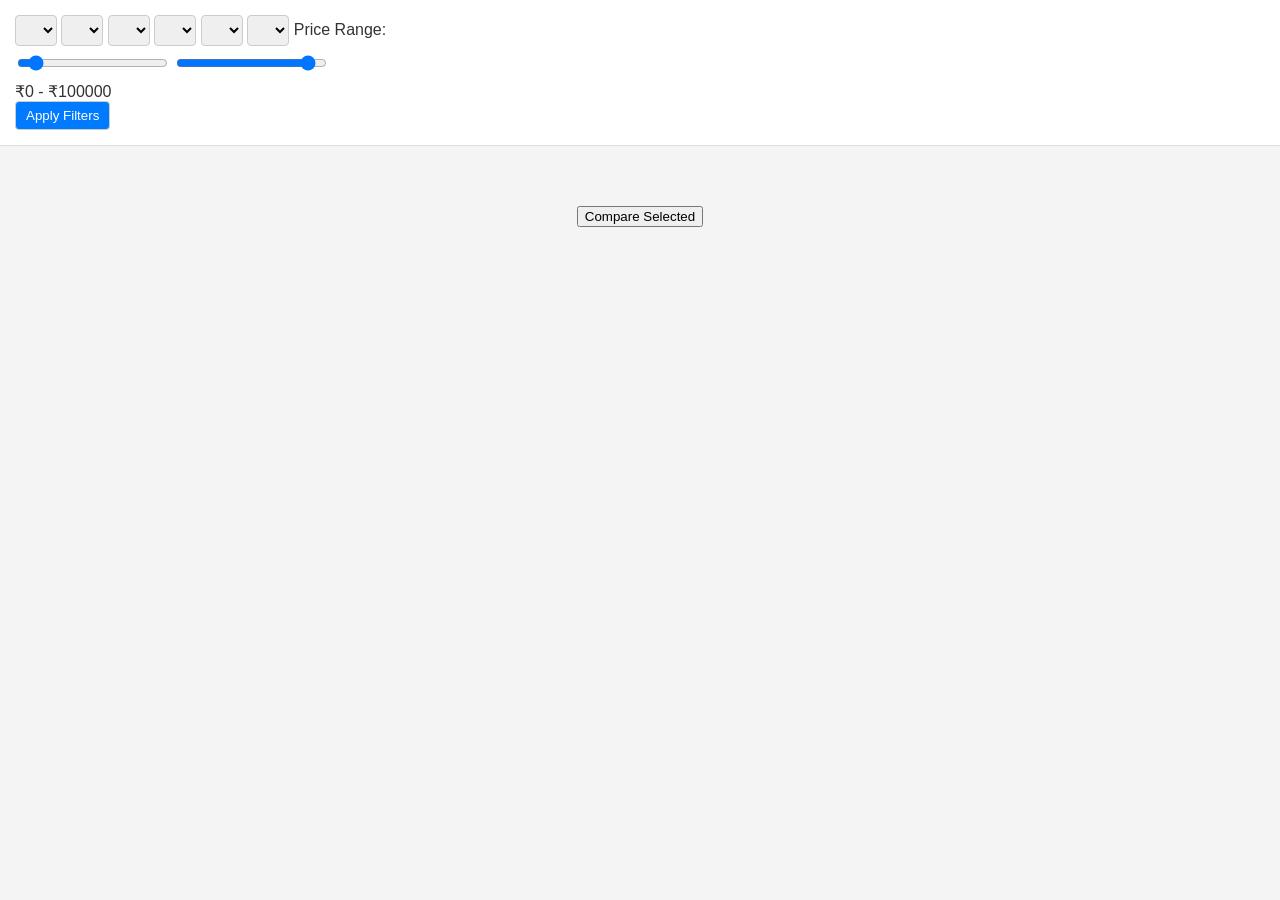
==== templates/index.html @ e2a0ebd4 "login removed and cart removed" ====
<!DOCTYPE html>
<html>
<head>
    <title>E-Commerce App</title>
    <link rel="stylesheet" href="/static/style.css">
</head>
<body>
    <!-- Filters Section -->
    <div class="filters">
        <form id="filter-form">
            <select name="gender" id="gender"></select>
            <select name="masterCategory" id="masterCategory"></select>
            <select name="subCategory" id="subCategory"></select>
            <select name="ArticleType" id="ArticleType"></select>
            <select name="baseCOlour" id="baseCOlour"></select>
            <select name="season" id="season"></select>
            <label>Price Range:</label>
            <div class="price-range-container">
                <input type="range" id="min_price" name="min_price" min="0" max="100000" value="0">
                <input type="range" id="max_price" name="max_price" min="0" max="100000" value="100000">
            </div>
            <div id="price-value">₹0 - ₹100000</div>
            <button type="submit">Apply Filters</button>
        </form>
    </div>

    <!-- Product Grid -->
    <div id="product-grid" class="grid"></div>

    <!-- Pagination -->
    <div id="pagination"></div>

    <!-- Comparison Screen -->
    <div id="comparison-box" style="display:none;">
        <h3>🔍 Product Comparison</h3>
        <div id="comparison-results"></div>
        <button onclick="closeComparison()">Close</button>
    </div>

    <!-- Compare Button -->
    <div style="text-align:center; margin:20px;">
        <button onclick="compareProducts()">Compare Selected</button>
    </div>

    <script>
        let selectedProducts = [];
        let currentPage = 1;
        const perPage = 16; // ✅ Match backend

        // Load filters from backend
        async function loadFilters() {
            let response = await fetch("/filters");
            let data = await response.json();

            ["gender","masterCategory","subCategory","ArticleType","baseCOlour","season"].forEach(field => {
                let select = document.getElementById(field);
                select.innerHTML = `<option value="">All ${field}</option>`;
                data[field].forEach(val => {
                    select.innerHTML += `<option value="${val}">${val}</option>`;
                });
            });

            const minPriceInput = document.getElementById("min_price");
            const maxPriceInput = document.getElementById("max_price");
            const minPrice = Number(data.price_range.min);
            const maxPrice = Number(data.price_range.max);

            minPriceInput.min = minPrice;
            minPriceInput.max = maxPrice;
            minPriceInput.value = minPrice;
            maxPriceInput.min = minPrice;
            maxPriceInput.max = maxPrice;
            maxPriceInput.value = maxPrice;
            updatePriceValue();
        }

        function updatePriceValue() {
            const minPriceInput = document.getElementById("min_price");
            const maxPriceInput = document.getElementById("max_price");
            const priceValue = document.getElementById("price-value");
            const minPrice = Number(minPriceInput.value);
            const maxPrice = Number(maxPriceInput.value);
            priceValue.textContent = `₹${minPrice.toLocaleString()} - ₹${maxPrice.toLocaleString()}`;
        }

        // Load products with filters + pagination
        async function loadProducts(page=1) {
            currentPage = page;
            const form = document.getElementById("filter-form");
            const formData = new FormData(form);
            const params = new URLSearchParams();

            for (const [key, value] of formData.entries()) {
                if (value) {
                    params.append(key, value);
                }
            }

            const minPriceInput = document.getElementById("min_price");
            const maxPriceInput = document.getElementById("max_price");
            const minPrice = Number(minPriceInput.value);
            const maxPrice = Number(maxPriceInput.value);
            const defaultMinPrice = Number(minPriceInput.min);
            const defaultMaxPrice = Number(maxPriceInput.max);

            if (Number.isFinite(minPrice) && minPrice !== defaultMinPrice) {
                params.set("min_price", minPrice);
            }
            if (Number.isFinite(maxPrice) && maxPrice !== defaultMaxPrice) {
                params.set("max_price", maxPrice);
            }

            params.append("page", page);

            let response = await fetch("/products?" + params.toString());
            let data = await response.json();

            let grid = document.getElementById("product-grid");
            grid.innerHTML = "";
            data.products.forEach(p => {
                grid.innerHTML += `
                    <div class="product-card">
                        <input type="checkbox" value="${p.id}" onchange="toggleProduct(this)">
                        <img src="${p.image_url}" alt="${p.productDisplayname}">
                        <h4>${p.productDisplayname}</h4>
                        <p>₹${p.price}</p>
                        <p>${p.gender}, ${p.masterCategory}, ${p.subCategory}</p>
                    </div>
                `;
            });

            // Pagination controls
            let pagination = document.getElementById("pagination");
            pagination.innerHTML = `
                <button onclick="loadProducts(${page-1})" ${page<=1?'disabled':''}>Prev</button>
                <span>Page ${page}</span>
                <button onclick="loadProducts(${page+1})" ${data.products.length < perPage ? 'disabled' : ''}>Next</button>
            `;
        }

        // Handle product selection
        function toggleProduct(checkbox) {
            let productId = parseInt(checkbox.value);
            if (checkbox.checked) {
                if (selectedProducts.length < 4) {
                    selectedProducts.push(productId);
                } else {
                    alert("You can select up to 4 products only.");
                    checkbox.checked = false;
                }
            } else {
                selectedProducts = selectedProducts.filter(id => id !== productId);
            }
        }

        // Compare selected products
        async function compareProducts() {
            if (selectedProducts.length < 2) {
                alert("Please select at least 2 products.");
                return;
            }

            let response = await fetch("/compare", {
                method: "POST",
                headers: {"Content-Type": "application/json"},
                body: JSON.stringify({products: selectedProducts})
            });
            let data = await response.json();

            document.getElementById("comparison-box").style.display = "block";
            let resultsDiv = document.getElementById("comparison-results");
            resultsDiv.innerHTML = "";

            data.comparison.forEach(product => {
                resultsDiv.innerHTML += `
                    <div class="comparison-card">
                        <img src="${product.image_url}" alt="${product.productDisplayname}">
                        <p><b>${product.productDisplayname}</b></p>
                        <p>Price: ₹${product.price}</p>
                        <p>Category: ${product.masterCategory}</p>
                        <p>Subcategory: ${product.subCategory}</p>
                        <p>Gender: ${product.gender}</p>
                        <p>Colour: ${product.baseCOlour}</p>
                        <p>Season: ${product.season}</p>
                    </div>
                `;
            });
        }

        function closeComparison() {
            document.getElementById("comparison-box").style.display = "none";
        }

        document.getElementById("min_price").addEventListener("input", updatePriceValue);
        document.getElementById("max_price").addEventListener("input", updatePriceValue);

        // Initialize page
        window.onload = async () => {
            await loadFilters();
            await loadProducts(1);
        };

        // Apply filters
        document.getElementById("filter-form").addEventListener("submit", e => {
            e.preventDefault();
            loadProducts(1);
        });
    </script>
</body>
</html>
---- static/style.css ----
/* Global Styles */
body {
    font-family: Arial, sans-serif;
    background: #f4f4f4;
    margin: 0;
    padding: 0;
    color: #333;
}

/* Filters Section */
.filters {
    background: #fff;
    padding: 15px;
    border-bottom: 1px solid #ddd;
    display: flex;
    flex-wrap: wrap;
    gap: 10px;
}

.filters select,
.filters input,
.filters button {
    padding: 6px 10px;
    border: 1px solid #ccc;
    border-radius: 4px;
}

.filters button {
    background: #007bff;
    color: #fff;
    cursor: pointer;
    transition: background 0.3s ease;
}

.filters button:hover {
    background: #0056b3;
}

/* Product Grid */
.grid {
    display: grid;
    grid-template-columns: repeat(2, 1fr);
    gap: 20px;
}

/* Product Card */
.product-card {
    background: #fff;
    border: 1px solid #ddd;
    border-radius: 6px;
    padding: 15px;
    text-align: center;
    transition: transform 0.2s ease, box-shadow 0.2s ease;
}

.product-card:hover {
    transform: translateY(-5px);
    box-shadow: 0 4px 12px rgba(0,0,0,0.1);
}

.product-card img {
    max-width: 100%;
    height: 160px;
    object-fit: contain;
    margin-bottom: 10px;
}

.product-card h4 {
    font-size: 16px;
    margin: 8px 0;
    color: #222;
}

.product-card p {
    margin: 4px 0;
    font-size: 14px;
    color: #555;
}

/* Pagination */
#pagination {
    text-align: center;
    padding: 20px;
}

#pagination button {
    margin: 0 5px;
    padding: 8px 14px;
    border: none;
    border-radius: 4px;
    background: #007bff;
    color: #fff;
    cursor: pointer;
    transition: background 0.3s ease;
}

#pagination button:disabled {
    background: #ccc;
    cursor: not-allowed;
}

#pagination button:hover:not(:disabled) {
    background: #0056b3;
}

/* Comparison Box */
#comparison-box {
    background: #fff;
    border: 1px solid #ddd;
    padding: 20px;
    margin: 20px;
    border-radius: 6px;
}

.comparison-card {
    display: inline-block;
    width: 200px;
    margin: 10px;
    padding: 10px;
    border: 1px solid #ddd;
    border-radius: 6px;
    text-align: center;
    background: #fafafa;
}

.comparison-card img {
    max-width: 100%;
    height: 120px;
    object-fit: contain;
    margin-bottom: 8px;
}
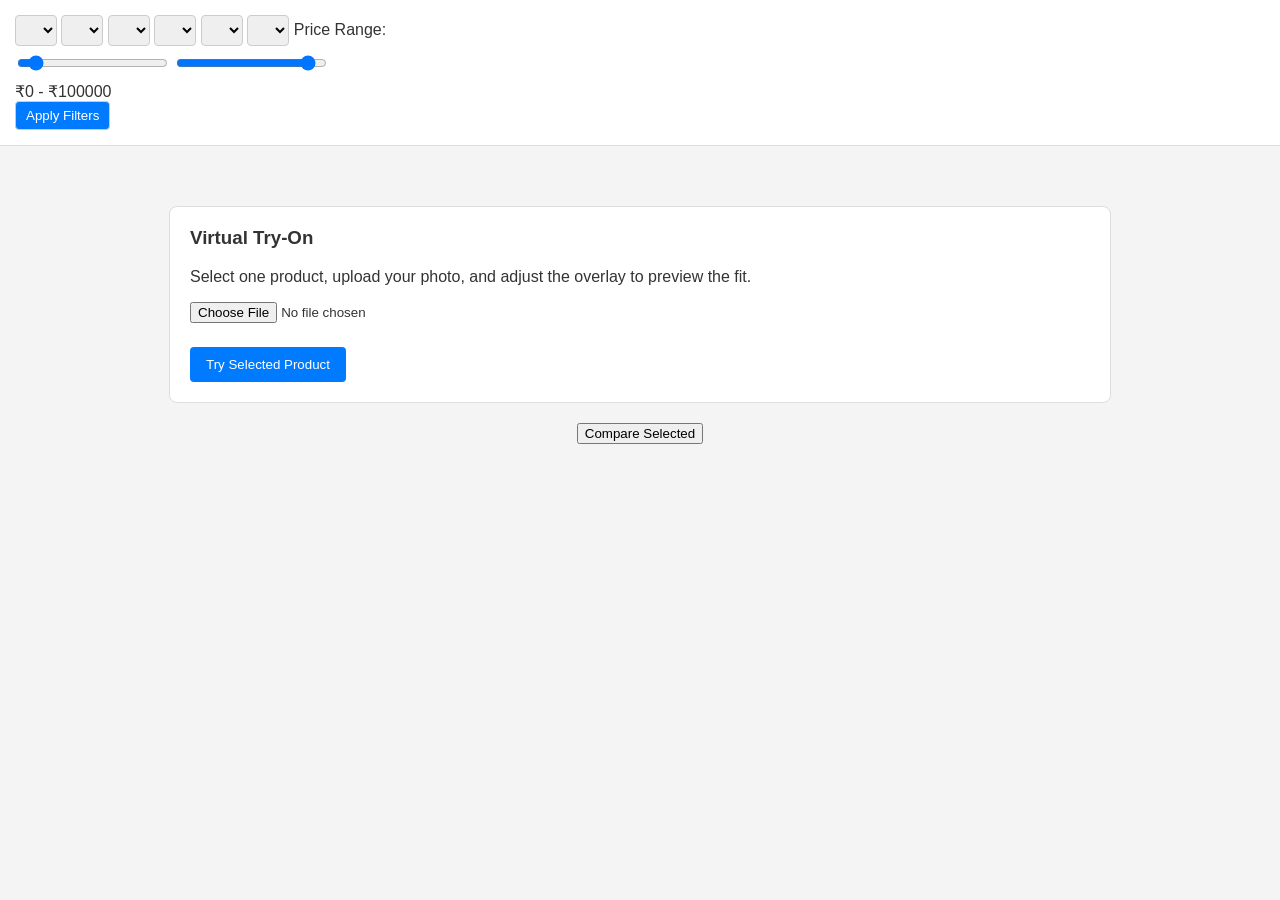
==== commit be7a2ee9: "virtual try-on AI feature is added" ====
--- a/templates/index.html
+++ b/templates/index.html
@@ -30,6 +30,23 @@
     <!-- Pagination -->
     <div id="pagination"></div>
 
+    <!-- Virtual Try-On -->
+    <div class="try-on-panel">
+        <h3>Virtual Try-On</h3>
+        <p>Select one product, upload your photo, and adjust the overlay to preview the fit.</p>
+        <input type="file" id="user-image-input" accept="image/*">
+        <button type="button" id="tryon-button">Try Selected Product</button>
+        <div id="try-on-ui" style="display:none;">
+            <canvas id="tryon-canvas"></canvas>
+            <div class="tryon-controls">
+                <label>Scale: <input type="range" id="tryon-scale" min="0.2" max="1.2" step="0.05" value="0.6"></label>
+                <label>X Offset: <input type="range" id="tryon-offset-x" min="-200" max="200" step="5" value="0"></label>
+                <label>Y Offset: <input type="range" id="tryon-offset-y" min="-200" max="200" step="5" value="0"></label>
+                <button type="button" id="tryon-auto-fit">Auto Fit</button>
+            </div>
+        </div>
+    </div>
+
     <!-- Comparison Screen -->
     <div id="comparison-box" style="display:none;">
         <h3>🔍 Product Comparison</h3>
@@ -44,8 +61,14 @@
 
     <script>
         let selectedProducts = [];
+        let selectedProductsData = {};
         let currentPage = 1;
         const perPage = 16; // ✅ Match backend
+        let userImage = null;
+        let productOverlayImage = null;
+        let tryOnScale = 0.6;
+        let tryOnOffsetX = 0;
+        let tryOnOffsetY = 0;
 
         // Load filters from backend
         async function loadFilters() {
@@ -120,7 +143,7 @@
             data.products.forEach(p => {
                 grid.innerHTML += `
                     <div class="product-card">
-                        <input type="checkbox" value="${p.id}" onchange="toggleProduct(this)">
+                        <input type="checkbox" value="${p.id}" data-image-url="${p.image_url}" data-name="${p.productDisplayname}" onchange="toggleProduct(this)">
                         <img src="${p.image_url}" alt="${p.productDisplayname}">
                         <h4>${p.productDisplayname}</h4>
                         <p>₹${p.price}</p>
@@ -141,16 +164,106 @@
         // Handle product selection
         function toggleProduct(checkbox) {
             let productId = parseInt(checkbox.value);
+            const productData = {
+                image_url: checkbox.dataset.imageUrl,
+                productDisplayname: checkbox.dataset.name,
+            };
+
             if (checkbox.checked) {
                 if (selectedProducts.length < 4) {
                     selectedProducts.push(productId);
+                    selectedProductsData[productId] = productData;
                 } else {
                     alert("You can select up to 4 products only.");
                     checkbox.checked = false;
                 }
             } else {
                 selectedProducts = selectedProducts.filter(id => id !== productId);
-            }
+                delete selectedProductsData[productId];
+            }
+        }
+
+        function getTryOnProduct() {
+            if (!selectedProducts.length) {
+                return null;
+            }
+            const id = selectedProducts[0];
+            return selectedProductsData[id] || null;
+        }
+
+        function showTryOnControls() {
+            document.getElementById("try-on-ui").style.display = "block";
+        }
+
+        function drawTryOn() {
+            const canvas = document.getElementById("tryon-canvas");
+            if (!userImage) {
+                return;
+            }
+
+            const ctx = canvas.getContext("2d");
+            canvas.width = userImage.naturalWidth;
+            canvas.height = userImage.naturalHeight;
+            ctx.clearRect(0, 0, canvas.width, canvas.height);
+            ctx.drawImage(userImage, 0, 0, canvas.width, canvas.height);
+
+            if (!productOverlayImage) {
+                return;
+            }
+
+            const baseWidth = canvas.width * 0.5;
+            const overlayWidth = baseWidth * tryOnScale;
+            const overlayHeight = overlayWidth * (productOverlayImage.naturalHeight / productOverlayImage.naturalWidth);
+            const x = (canvas.width - overlayWidth) / 2 + tryOnOffsetX;
+            const y = (canvas.height - overlayHeight) / 2 + tryOnOffsetY;
+
+            ctx.globalAlpha = 0.8;
+            ctx.drawImage(productOverlayImage, x, y, overlayWidth, overlayHeight);
+            ctx.globalAlpha = 1;
+        }
+
+        function handleUserImageUpload(event) {
+            const file = event.target.files[0];
+            if (!file) return;
+
+            const url = URL.createObjectURL(file);
+            userImage = new Image();
+            userImage.onload = () => {
+                showTryOnControls();
+                drawTryOn();
+            };
+            userImage.src = url;
+        }
+
+        function autoFitTryOn() {
+            tryOnScale = 0.6;
+            tryOnOffsetX = 0;
+            tryOnOffsetY = 0;
+            document.getElementById("tryon-scale").value = tryOnScale;
+            document.getElementById("tryon-offset-x").value = tryOnOffsetX;
+            document.getElementById("tryon-offset-y").value = tryOnOffsetY;
+            drawTryOn();
+        }
+
+        async function tryOnSelectedProduct() {
+            const product = getTryOnProduct();
+            if (!product) {
+                alert("Please select a product to try on.");
+                return;
+            }
+            if (!userImage) {
+                alert("Please upload your photo first.");
+                return;
+            }
+
+            productOverlayImage = new Image();
+            productOverlayImage.crossOrigin = "anonymous";
+            productOverlayImage.onload = () => {
+                showTryOnControls();
+                autoFitTryOn();
+                drawTryOn();
+            };
+            productOverlayImage.src = product.image_url;
         }
 
         // Compare selected products
@@ -193,6 +306,21 @@
 
         document.getElementById("min_price").addEventListener("input", updatePriceValue);
         document.getElementById("max_price").addEventListener("input", updatePriceValue);
+        document.getElementById("user-image-input").addEventListener("change", handleUserImageUpload);
+        document.getElementById("tryon-button").addEventListener("click", tryOnSelectedProduct);
+        document.getElementById("tryon-scale").addEventListener("input", event => {
+            tryOnScale = parseFloat(event.target.value);
+            drawTryOn();
+        });
+        document.getElementById("tryon-offset-x").addEventListener("input", event => {
+            tryOnOffsetX = parseInt(event.target.value, 10);
+            drawTryOn();
+        });
+        document.getElementById("tryon-offset-y").addEventListener("input", event => {
+            tryOnOffsetY = parseInt(event.target.value, 10);
+            drawTryOn();
+        });
+        document.getElementById("tryon-auto-fit").addEventListener("click", autoFitTryOn);
 
         // Initialize page
         window.onload = async () => {
--- a/static/style.css
+++ b/static/style.css
@@ -43,6 +43,67 @@
     gap: 20px;
 }
 
+/* Try-On Panel */
+.try-on-panel {
+    background: #fff;
+    border: 1px solid #ddd;
+    border-radius: 8px;
+    padding: 20px;
+    margin: 20px auto;
+    max-width: 900px;
+}
+
+.try-on-panel h3 {
+    margin-top: 0;
+}
+
+.try-on-panel input[type="file"] {
+    display: block;
+    margin-bottom: 12px;
+}
+
+.try-on-controls {
+    display: flex;
+    flex-wrap: wrap;
+    gap: 12px;
+    margin-top: 12px;
+    align-items: center;
+}
+
+.try-on-controls label {
+    display: flex;
+    flex-direction: column;
+    font-size: 14px;
+    color: #333;
+}
+
+.try-on-controls input[type="range"] {
+    width: 200px;
+    margin-top: 6px;
+}
+
+#tryon-canvas {
+    width: 100%;
+    max-width: 900px;
+    border: 1px solid #ccc;
+    border-radius: 6px;
+    margin-top: 12px;
+}
+
+.try-on-panel button {
+    margin-top: 12px;
+    padding: 10px 16px;
+    border: none;
+    border-radius: 4px;
+    background: #007bff;
+    color: #fff;
+    cursor: pointer;
+}
+
+.try-on-panel button:hover {
+    background: #0056b3;
+}
+
 /* Product Card */
 .product-card {
     background: #fff;
@@ -59,9 +120,11 @@
 }
 
 .product-card img {
-    max-width: 100%;
-    height: 160px;
+    width: 100%;
+    height: auto;
+    max-height: 220px;
     object-fit: contain;
+    display: block;
     margin-bottom: 10px;
 }
 
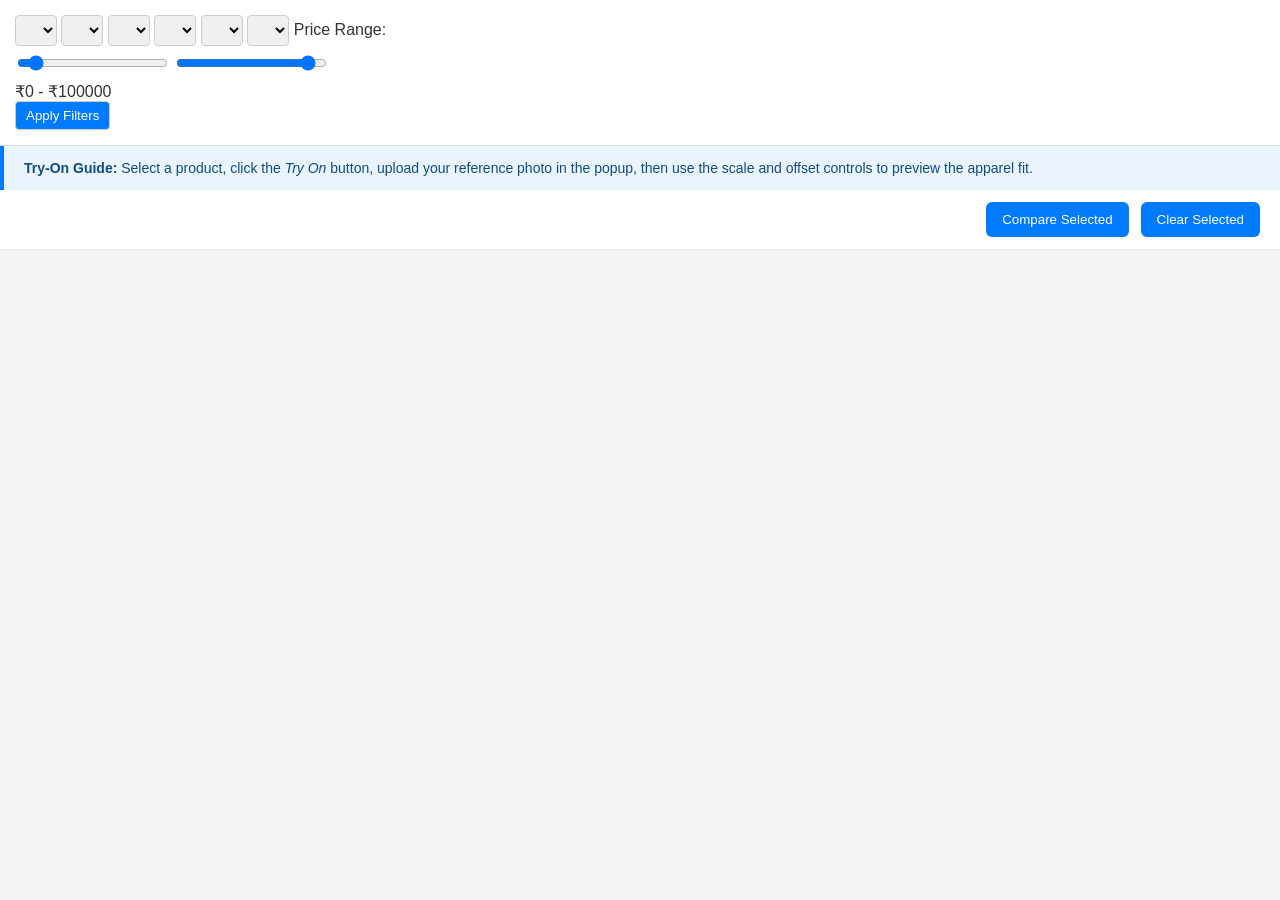
==== commit c6fa3d3f: "try-on fetaure updated" ====
--- a/templates/index.html
+++ b/templates/index.html
@@ -24,21 +24,43 @@
         </form>
     </div>
 
+    <div class="tryon-note">
+        <strong>Try-On Guide:</strong> Select a product, click the <em>Try On</em> button, upload your reference photo in the popup, then use the scale and offset controls to preview the apparel fit.
+    </div>
+
+    <div class="top-actions">
+        <button onclick="compareProducts()">Compare Selected</button>
+        <button onclick="clearSelectedProducts()">Clear Selected</button>
+    </div>
+
     <!-- Product Grid -->
     <div id="product-grid" class="grid"></div>
 
     <!-- Pagination -->
     <div id="pagination"></div>
 
-    <!-- Virtual Try-On -->
-    <div class="try-on-panel">
-        <h3>Virtual Try-On</h3>
-        <p>Select one product, upload your photo, and adjust the overlay to preview the fit.</p>
-        <input type="file" id="user-image-input" accept="image/*">
-        <button type="button" id="tryon-button">Try Selected Product</button>
-        <div id="try-on-ui" style="display:none;">
-            <canvas id="tryon-canvas"></canvas>
-            <div class="tryon-controls">
+    <!-- Virtual Try-On Popup -->
+    <div id="tryon-modal" class="modal" style="display:none;">
+        <div class="modal-content">
+            <button class="modal-close" type="button" onclick="closeTryOnModal()">✕</button>
+            <h3>Live Apparel Fitting</h3>
+            <div class="tryon-details">
+                <div class="tryon-product-card">
+                    <img id="modal-product-image" src="" alt="Product image">
+                    <div>
+                        <h4 id="modal-product-name"></h4>
+                        <p id="modal-product-price"></p>
+                        <p id="modal-product-category"></p>
+                        <p id="modal-product-attributes"></p>
+                    </div>
+                </div>
+                <div class="tryon-upload-card">
+                    <p>Upload a reference photo and see the selected apparel fit it in real time.</p>
+                    <input type="file" id="reference-image-input" accept="image/*">
+                </div>
+            </div>
+            <canvas id="tryon-canvas" style="display:none;"></canvas>
+            <div id="tryon-controls" class="try-on-controls" style="display:none;">
                 <label>Scale: <input type="range" id="tryon-scale" min="0.2" max="1.2" step="0.05" value="0.6"></label>
                 <label>X Offset: <input type="range" id="tryon-offset-x" min="-200" max="200" step="5" value="0"></label>
                 <label>Y Offset: <input type="range" id="tryon-offset-y" min="-200" max="200" step="5" value="0"></label>
@@ -54,14 +76,11 @@
         <button onclick="closeComparison()">Close</button>
     </div>
 
-    <!-- Compare Button -->
-    <div style="text-align:center; margin:20px;">
-        <button onclick="compareProducts()">Compare Selected</button>
-    </div>
-
     <script>
         let selectedProducts = [];
         let selectedProductsData = {};
+        let productMap = {};
+        let activeTryOnProductId = null;
         let currentPage = 1;
         const perPage = 16; // ✅ Match backend
         let userImage = null;
@@ -141,13 +160,15 @@
             let grid = document.getElementById("product-grid");
             grid.innerHTML = "";
             data.products.forEach(p => {
+                productMap[p.id] = p;
                 grid.innerHTML += `
                     <div class="product-card">
-                        <input type="checkbox" value="${p.id}" data-image-url="${p.image_url}" data-name="${p.productDisplayname}" onchange="toggleProduct(this)">
+                        <input type="checkbox" value="${p.id}" onchange="toggleProduct(this)">
                         <img src="${p.image_url}" alt="${p.productDisplayname}">
                         <h4>${p.productDisplayname}</h4>
                         <p>₹${p.price}</p>
                         <p>${p.gender}, ${p.masterCategory}, ${p.subCategory}</p>
+                        <button class="try-on-card-button" type="button" onclick="openTryOnModal(${p.id})">Try On</button>
                     </div>
                 `;
             });
@@ -164,10 +185,7 @@
         // Handle product selection
         function toggleProduct(checkbox) {
             let productId = parseInt(checkbox.value);
-            const productData = {
-                image_url: checkbox.dataset.imageUrl,
-                productDisplayname: checkbox.dataset.name,
-            };
+            const productData = productMap[productId];
 
             if (checkbox.checked) {
                 if (selectedProducts.length < 4) {
@@ -183,21 +201,37 @@
             }
         }
 
-        function getTryOnProduct() {
-            if (!selectedProducts.length) {
-                return null;
-            }
-            const id = selectedProducts[0];
-            return selectedProductsData[id] || null;
-        }
-
-        function showTryOnControls() {
-            document.getElementById("try-on-ui").style.display = "block";
+        function openTryOnModal(productId) {
+            const product = productMap[productId];
+            if (!product) return;
+
+            activeTryOnProductId = productId;
+            document.getElementById("modal-product-image").src = product.image_url;
+            document.getElementById("modal-product-name").textContent = product.productDisplayname;
+            document.getElementById("modal-product-price").textContent = `Price: ₹${product.price}`;
+            document.getElementById("modal-product-category").textContent = `${product.gender} · ${product.masterCategory} · ${product.subCategory}`;
+            document.getElementById("modal-product-attributes").textContent = `Type: ${product.ArticleType}, Colour: ${product.baseCOlour}, Season: ${product.season}`;
+            document.getElementById("reference-image-input").value = "";
+            document.getElementById("tryon-canvas").style.display = "none";
+            document.getElementById("tryon-controls").style.display = "none";
+            userImage = null;
+            productOverlayImage = null;
+            tryOnScale = 0.6;
+            tryOnOffsetX = 0;
+            tryOnOffsetY = 0;
+            document.getElementById("tryon-scale").value = tryOnScale;
+            document.getElementById("tryon-offset-x").value = tryOnOffsetX;
+            document.getElementById("tryon-offset-y").value = tryOnOffsetY;
+            document.getElementById("tryon-modal").style.display = "flex";
+        }
+
+        function closeTryOnModal() {
+            document.getElementById("tryon-modal").style.display = "none";
         }
 
         function drawTryOn() {
             const canvas = document.getElementById("tryon-canvas");
-            if (!userImage) {
+            if (!userImage || !productOverlayImage) {
                 return;
             }
 
@@ -207,10 +241,6 @@
             ctx.clearRect(0, 0, canvas.width, canvas.height);
             ctx.drawImage(userImage, 0, 0, canvas.width, canvas.height);
 
-            if (!productOverlayImage) {
-                return;
-            }
-
             const baseWidth = canvas.width * 0.5;
             const overlayWidth = baseWidth * tryOnScale;
             const overlayHeight = overlayWidth * (productOverlayImage.naturalHeight / productOverlayImage.naturalWidth);
@@ -222,15 +252,24 @@
             ctx.globalAlpha = 1;
         }
 
-        function handleUserImageUpload(event) {
+        function handleReferenceImageUpload(event) {
             const file = event.target.files[0];
-            if (!file) return;
+            if (!file || !activeTryOnProductId) return;
 
             const url = URL.createObjectURL(file);
             userImage = new Image();
             userImage.onload = () => {
-                showTryOnControls();
-                drawTryOn();
+                const product = productMap[activeTryOnProductId];
+                if (!product) return;
+
+                productOverlayImage = new Image();
+                productOverlayImage.crossOrigin = "anonymous";
+                productOverlayImage.onload = () => {
+                    document.getElementById("tryon-canvas").style.display = "block";
+                    document.getElementById("tryon-controls").style.display = "flex";
+                    autoFitTryOn();
+                };
+                productOverlayImage.src = product.image_url;
             };
             userImage.src = url;
         }
@@ -243,6 +282,12 @@
             document.getElementById("tryon-offset-x").value = tryOnOffsetX;
             document.getElementById("tryon-offset-y").value = tryOnOffsetY;
             drawTryOn();
+        }
+
+        function clearSelectedProducts() {
+            selectedProducts = [];
+            selectedProductsData = {};
+            document.querySelectorAll('#product-grid input[type="checkbox"]').forEach(cb => cb.checked = false);
         }
 
         async function tryOnSelectedProduct() {
@@ -306,8 +351,7 @@
 
         document.getElementById("min_price").addEventListener("input", updatePriceValue);
         document.getElementById("max_price").addEventListener("input", updatePriceValue);
-        document.getElementById("user-image-input").addEventListener("change", handleUserImageUpload);
-        document.getElementById("tryon-button").addEventListener("click", tryOnSelectedProduct);
+        document.getElementById("reference-image-input").addEventListener("change", handleReferenceImageUpload);
         document.getElementById("tryon-scale").addEventListener("input", event => {
             tryOnScale = parseFloat(event.target.value);
             drawTryOn();
--- a/static/style.css
+++ b/static/style.css
@@ -90,6 +90,105 @@
     margin-top: 12px;
 }
 
+.modal {
+    position: fixed;
+    inset: 0;
+    background: rgba(0, 0, 0, 0.65);
+    display: flex;
+    justify-content: center;
+    align-items: center;
+    z-index: 1000;
+    padding: 20px;
+}
+
+.modal-content {
+    background: #fff;
+    border-radius: 12px;
+    width: min(980px, 100%);
+    box-shadow: 0 18px 42px rgba(0, 0, 0, 0.18);
+    padding: 24px;
+    position: relative;
+}
+
+.modal-close {
+    position: absolute;
+    top: 16px;
+    right: 16px;
+    border: none;
+    background: transparent;
+    font-size: 20px;
+    cursor: pointer;
+}
+
+.tryon-details {
+    display: flex;
+    gap: 18px;
+    flex-wrap: wrap;
+    margin-bottom: 18px;
+}
+
+.tryon-product-card {
+    display: flex;
+    gap: 16px;
+    align-items: center;
+    flex: 1 1 320px;
+}
+
+.tryon-product-card img {
+    width: 160px;
+    height: 160px;
+    object-fit: cover;
+    border-radius: 10px;
+    border: 1px solid #ddd;
+}
+
+.tryon-upload-card {
+    flex: 1 1 260px;
+    background: #f7f9fc;
+    border: 1px dashed #c1c8d4;
+    border-radius: 10px;
+    padding: 16px;
+}
+
+.tryon-upload-card input[type="file"] {
+    display: block;
+    margin-top: 12px;
+}
+
+.try-on-controls {
+    display: flex;
+    flex-wrap: wrap;
+    gap: 14px;
+    margin-top: 16px;
+    align-items: center;
+}
+
+.try-on-controls label {
+    display: flex;
+    flex-direction: column;
+    font-size: 14px;
+    color: #333;
+}
+
+.try-on-controls input[type="range"] {
+    width: 220px;
+    margin-top: 8px;
+}
+
+.try-on-card-button {
+    margin-top: 12px;
+    padding: 10px 14px;
+    border: none;
+    border-radius: 6px;
+    background: #28a745;
+    color: #fff;
+    cursor: pointer;
+}
+
+.try-on-card-button:hover {
+    background: #218838;
+}
+
 .try-on-panel button {
     margin-top: 12px;
     padding: 10px 16px;
@@ -146,6 +245,37 @@
     padding: 20px;
 }
 
+.top-actions {
+    display: flex;
+    justify-content: flex-end;
+    gap: 12px;
+    padding: 12px 20px;
+    background: #fff;
+    border-bottom: 1px solid #e5e9f0;
+}
+
+.top-actions button {
+    padding: 10px 16px;
+    border: none;
+    border-radius: 6px;
+    background: #007bff;
+    color: #fff;
+    cursor: pointer;
+}
+
+.top-actions button:hover {
+    background: #0056b3;
+}
+
+.tryon-note {
+    background: #eaf4ff;
+    color: #0f4c81;
+    padding: 14px 20px;
+    margin: 0;
+    font-size: 14px;
+    border-left: 4px solid #007bff;
+}
+
 #pagination button {
     margin: 0 5px;
     padding: 8px 14px;
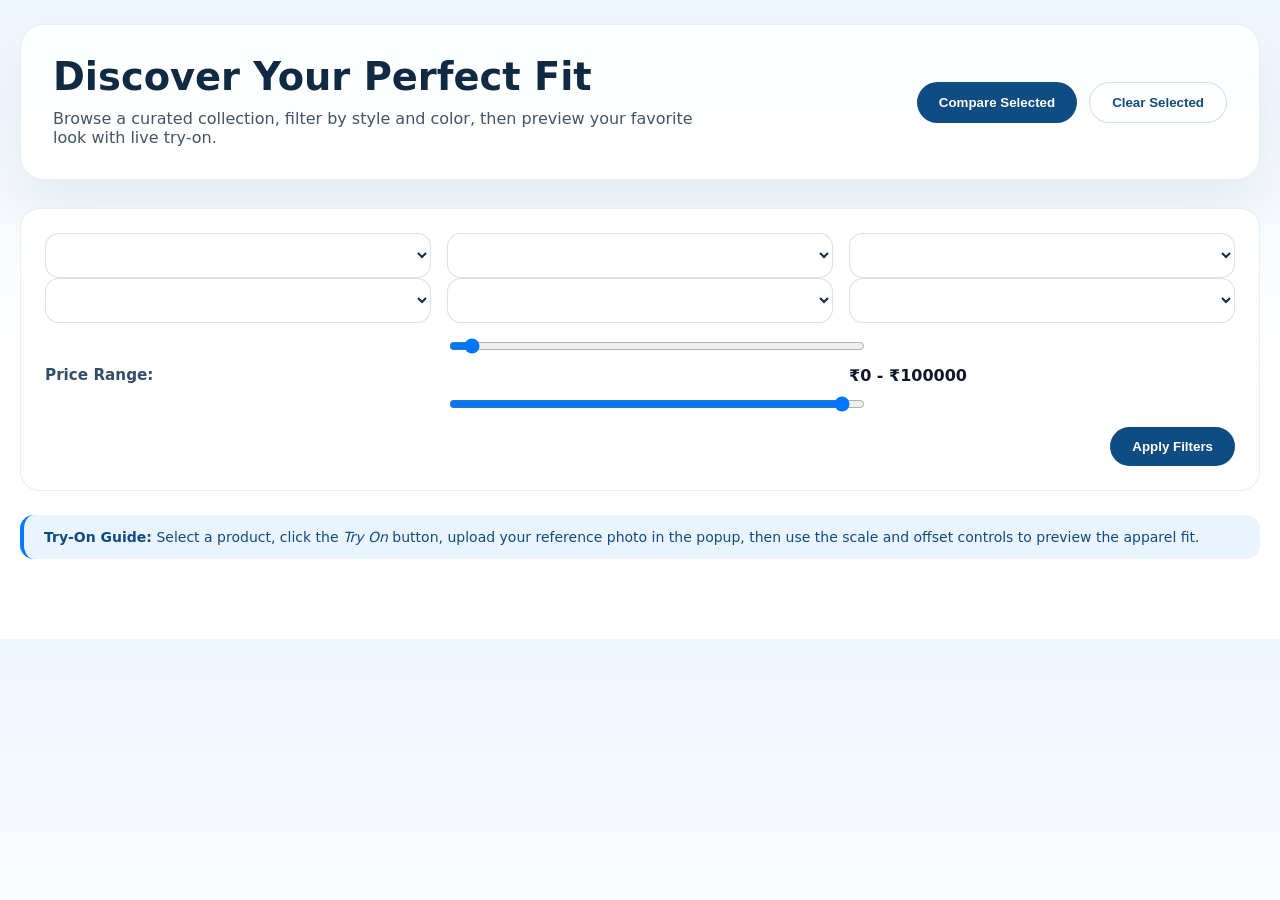
==== commit fb68cd47: "layout made more bueatyfull" ====
--- a/templates/index.html
+++ b/templates/index.html
@@ -5,22 +5,41 @@
     <link rel="stylesheet" href="/static/style.css">
 </head>
 <body>
-    <!-- Filters Section -->
-    <div class="filters">
+    <main>
+        <section class="hero-banner">
+            <div class="hero-copy">
+                <h1>Discover Your Perfect Fit</h1>
+                <p>Browse a curated collection, filter by style and color, then preview your favorite look with live try-on.</p>
+            </div>
+            <div class="hero-actions">
+                <button class="hero-button" onclick="compareProducts()">Compare Selected</button>
+                <button class="hero-button secondary" onclick="clearSelectedProducts()">Clear Selected</button>
+            </div>
+        </section>
+
+        <div class="filters">
         <form id="filter-form">
-            <select name="gender" id="gender"></select>
-            <select name="masterCategory" id="masterCategory"></select>
-            <select name="subCategory" id="subCategory"></select>
-            <select name="ArticleType" id="ArticleType"></select>
-            <select name="baseCOlour" id="baseCOlour"></select>
-            <select name="season" id="season"></select>
-            <label>Price Range:</label>
-            <div class="price-range-container">
-                <input type="range" id="min_price" name="min_price" min="0" max="100000" value="0">
-                <input type="range" id="max_price" name="max_price" min="0" max="100000" value="100000">
-            </div>
-            <div id="price-value">₹0 - ₹100000</div>
-            <button type="submit">Apply Filters</button>
+            <div class="filter-row">
+                <select name="gender" id="gender"></select>
+                <select name="masterCategory" id="masterCategory"></select>
+                <select name="subCategory" id="subCategory"></select>
+            </div>
+            <div class="filter-row">
+                <select name="ArticleType" id="ArticleType"></select>
+                <select name="baseCOlour" id="baseCOlour"></select>
+                <select name="season" id="season"></select>
+            </div>
+            <div class="filter-row price-row">
+                <label>Price Range:</label>
+                <div class="price-range-container">
+                    <input type="range" id="min_price" name="min_price" min="0" max="100000" value="0">
+                    <input type="range" id="max_price" name="max_price" min="0" max="100000" value="100000">
+                </div>
+                <div id="price-value">₹0 - ₹100000</div>
+            </div>
+            <div class="filter-actions">
+                <button type="submit" class="primary-button">Apply Filters</button>
+            </div>
         </form>
     </div>
 
@@ -28,11 +47,6 @@
         <strong>Try-On Guide:</strong> Select a product, click the <em>Try On</em> button, upload your reference photo in the popup, then use the scale and offset controls to preview the apparel fit.
     </div>
 
-    <div class="top-actions">
-        <button onclick="compareProducts()">Compare Selected</button>
-        <button onclick="clearSelectedProducts()">Clear Selected</button>
-    </div>
-
     <!-- Product Grid -->
     <div id="product-grid" class="grid"></div>
 
@@ -41,30 +55,51 @@
 
     <!-- Virtual Try-On Popup -->
     <div id="tryon-modal" class="modal" style="display:none;">
-        <div class="modal-content">
-            <button class="modal-close" type="button" onclick="closeTryOnModal()">✕</button>
-            <h3>Live Apparel Fitting</h3>
-            <div class="tryon-details">
-                <div class="tryon-product-card">
-                    <img id="modal-product-image" src="" alt="Product image">
-                    <div>
-                        <h4 id="modal-product-name"></h4>
-                        <p id="modal-product-price"></p>
-                        <p id="modal-product-category"></p>
-                        <p id="modal-product-attributes"></p>
-                    </div>
+        <div class="modal-content tryon-modal-content">
+            <div class="tryon-modal-header">
+                <div>
+                    <h3>Live Apparel Fitting</h3>
+                    <p class="tryon-modal-subtitle">Upload a reference photo and preview the selected product on it instantly.</p>
                 </div>
-                <div class="tryon-upload-card">
-                    <p>Upload a reference photo and see the selected apparel fit it in real time.</p>
-                    <input type="file" id="reference-image-input" accept="image/*">
+                <button class="modal-close" type="button" onclick="closeTryOnModal()">✕</button>
+            </div>
+            <div class="tryon-modal-body">
+                <div class="tryon-preview-column">
+                    <div class="tryon-preview-title">Uploaded Image Preview</div>
+                    <div class="tryon-preview-panel" id="tryon-preview-panel" style="display:none;">
+                        <div class="tryon-preview-frame">
+                            <canvas id="tryon-canvas"></canvas>
+                            <div class="preview-badge">Preview</div>
+                        </div>
+                        <div class="tryon-preview-label">Your uploaded reference image with apparel overlay</div>
+                        <button class="exit-tryon-button" type="button" onclick="closeTryOnModal()">Exit Try On</button>
+                    </div>
+                    <div class="tryon-placeholder" id="tryon-placeholder">
+                        <p>Select a product and upload your reference image to begin live fit.</p>
+                    </div>
                 </div>
-            </div>
-            <canvas id="tryon-canvas" style="display:none;"></canvas>
-            <div id="tryon-controls" class="try-on-controls" style="display:none;">
-                <label>Scale: <input type="range" id="tryon-scale" min="0.2" max="1.2" step="0.05" value="0.6"></label>
-                <label>X Offset: <input type="range" id="tryon-offset-x" min="-200" max="200" step="5" value="0"></label>
-                <label>Y Offset: <input type="range" id="tryon-offset-y" min="-200" max="200" step="5" value="0"></label>
-                <button type="button" id="tryon-auto-fit">Auto Fit</button>
+                <div class="tryon-info-column">
+                    <div class="tryon-product-card">
+                        <img id="modal-product-image" src="" alt="Product image" loading="lazy" decoding="async">
+                        <div>
+                            <h4 id="modal-product-name"></h4>
+                            <p id="modal-product-price"></p>
+                            <p id="modal-product-category"></p>
+                            <p id="modal-product-attributes"></p>
+                        </div>
+                    </div>
+                    <div class="tryon-upload-card">
+                        <p>Choose a reference image to see the selected apparel fit.</p>
+                        <p class="tryon-note-small">Tip: full-body or torso images work best.</p>
+                        <input type="file" id="reference-image-input" accept="image/*">
+                    </div>
+                    <div id="tryon-controls" class="try-on-controls" style="display:none;">
+                        <label>Scale: <input type="range" id="tryon-scale" min="0.2" max="1.2" step="0.05" value="0.6"></label>
+                        <label>X Offset: <input type="range" id="tryon-offset-x" min="-200" max="200" step="5" value="0"></label>
+                        <label>Y Offset: <input type="range" id="tryon-offset-y" min="-200" max="200" step="5" value="0"></label>
+                        <button type="button" id="tryon-auto-fit">Auto Fit</button>
+                    </div>
+                </div>
             </div>
         </div>
     </div>
@@ -75,6 +110,7 @@
         <div id="comparison-results"></div>
         <button onclick="closeComparison()">Close</button>
     </div>
+    </main>
 
     <script>
         let selectedProducts = [];
@@ -164,7 +200,7 @@
                 grid.innerHTML += `
                     <div class="product-card">
                         <input type="checkbox" value="${p.id}" onchange="toggleProduct(this)">
-                        <img src="${p.image_url}" alt="${p.productDisplayname}">
+                        <img src="${p.image_url}" alt="${p.productDisplayname}" loading="lazy" decoding="async">
                         <h4>${p.productDisplayname}</h4>
                         <p>₹${p.price}</p>
                         <p>${p.gender}, ${p.masterCategory}, ${p.subCategory}</p>
@@ -212,8 +248,10 @@
             document.getElementById("modal-product-category").textContent = `${product.gender} · ${product.masterCategory} · ${product.subCategory}`;
             document.getElementById("modal-product-attributes").textContent = `Type: ${product.ArticleType}, Colour: ${product.baseCOlour}, Season: ${product.season}`;
             document.getElementById("reference-image-input").value = "";
+            document.getElementById("tryon-preview-panel").style.display = "none";
             document.getElementById("tryon-canvas").style.display = "none";
             document.getElementById("tryon-controls").style.display = "none";
+            document.getElementById("tryon-placeholder").style.display = "block";
             userImage = null;
             productOverlayImage = null;
             tryOnScale = 0.6;
@@ -229,6 +267,14 @@
             document.getElementById("tryon-modal").style.display = "none";
         }
 
+        function getTryOnProduct() {
+            return activeTryOnProductId ? productMap[activeTryOnProductId] : null;
+        }
+
+        function showTryOnControls() {
+            document.getElementById("tryon-controls").style.display = "flex";
+        }
+
         function drawTryOn() {
             const canvas = document.getElementById("tryon-canvas");
             if (!userImage || !productOverlayImage) {
@@ -236,20 +282,25 @@
             }
 
             const ctx = canvas.getContext("2d");
-            canvas.width = userImage.naturalWidth;
-            canvas.height = userImage.naturalHeight;
+            const maxCanvasWidth = 960;
+            const imageScale = Math.min(1, maxCanvasWidth / userImage.naturalWidth);
+            canvas.width = Math.round(userImage.naturalWidth * imageScale);
+            canvas.height = Math.round(userImage.naturalHeight * imageScale);
+
             ctx.clearRect(0, 0, canvas.width, canvas.height);
             ctx.drawImage(userImage, 0, 0, canvas.width, canvas.height);
 
-            const baseWidth = canvas.width * 0.5;
-            const overlayWidth = baseWidth * tryOnScale;
+            const overlayBaseWidth = canvas.width * 0.55;
+            const overlayWidth = overlayBaseWidth * tryOnScale;
             const overlayHeight = overlayWidth * (productOverlayImage.naturalHeight / productOverlayImage.naturalWidth);
             const x = (canvas.width - overlayWidth) / 2 + tryOnOffsetX;
-            const y = (canvas.height - overlayHeight) / 2 + tryOnOffsetY;
-
-            ctx.globalAlpha = 0.8;
+            const y = canvas.height * 0.18 + tryOnOffsetY;
+
+            ctx.save();
+            ctx.globalAlpha = 0.9;
+            ctx.filter = "drop-shadow(0px 14px 24px rgba(15, 23, 42, 0.18))";
             ctx.drawImage(productOverlayImage, x, y, overlayWidth, overlayHeight);
-            ctx.globalAlpha = 1;
+            ctx.restore();
         }
 
         function handleReferenceImageUpload(event) {
@@ -265,9 +316,14 @@
                 productOverlayImage = new Image();
                 productOverlayImage.crossOrigin = "anonymous";
                 productOverlayImage.onload = () => {
+                    document.getElementById("tryon-placeholder").style.display = "none";
+                    document.getElementById("tryon-preview-panel").style.display = "block";
                     document.getElementById("tryon-canvas").style.display = "block";
                     document.getElementById("tryon-controls").style.display = "flex";
                     autoFitTryOn();
+                };
+                productOverlayImage.onerror = () => {
+                    alert("Failed to load product preview image. Please try another product or refresh the page.");
                 };
                 productOverlayImage.src = product.image_url;
             };
--- a/static/style.css
+++ b/static/style.css
@@ -1,46 +1,248 @@
 /* Global Styles */
 body {
-    font-family: Arial, sans-serif;
-    background: #f4f4f4;
+    font-family: "Inter", system-ui, sans-serif;
+    background: linear-gradient(180deg, #eef6ff 0%, #ffffff 60%);
     margin: 0;
     padding: 0;
-    color: #333;
-}
-
-/* Filters Section */
+    color: #102a43;
+}
+
+main {
+    max-width: 1240px;
+    margin: 0 auto;
+    padding: 24px 20px 40px;
+}
+
+.hero-banner {
+    display: flex;
+    flex-wrap: wrap;
+    justify-content: space-between;
+    align-items: center;
+    gap: 16px;
+    background: rgba(255, 255, 255, 0.92);
+    border: 1px solid rgba(16, 42, 67, 0.08);
+    box-shadow: 0 30px 60px rgba(16, 42, 67, 0.08);
+    border-radius: 24px;
+    padding: 32px;
+    margin-bottom: 28px;
+}
+
+.hero-copy h1 {
+    font-size: clamp(2rem, 3vw, 3rem);
+    margin: 0 0 12px;
+    line-height: 1.05;
+}
+
+.hero-copy p {
+    font-size: 1rem;
+    color: #425466;
+    max-width: 640px;
+    margin: 0;
+}
+
+.hero-actions {
+    display: flex;
+    gap: 12px;
+    flex-wrap: wrap;
+}
+
+.hero-button,
+.primary-button,
+.filters button,
+.top-actions button,
+.try-on-card-button,
+.exit-tryon-button,
+.try-on-panel button {
+    border: none;
+    border-radius: 999px;
+    padding: 12px 22px;
+    font-weight: 600;
+    cursor: pointer;
+}
+
+.hero-button {
+    background: #0f4c81;
+    color: #fff;
+}
+
+.hero-button.secondary {
+    background: #ffffff;
+    color: #0f4c81;
+    border: 1px solid rgba(15, 75, 129, 0.18);
+}
+
+.hero-button:hover,
+.primary-button:hover,
+.filters button:hover,
+.top-actions button:hover,
+.try-on-card-button:hover,
+.exit-tryon-button:hover,
+.try-on-panel button:hover {
+    opacity: 0.95;
+}
+
 .filters {
-    background: #fff;
-    padding: 15px;
-    border-bottom: 1px solid #ddd;
-    display: flex;
-    flex-wrap: wrap;
-    gap: 10px;
+    display: grid;
+    gap: 18px;
+    background: rgba(255,255,255,0.95);
+    border: 1px solid rgba(16, 42, 67, 0.08);
+    border-radius: 20px;
+    padding: 24px;
+    margin-bottom: 24px;
+}
+
+.filter-row {
+    display: grid;
+    grid-template-columns: repeat(3, minmax(0, 1fr));
+    gap: 16px;
+}
+
+.price-row {
+    align-items: center;
+    gap: 16px;
 }
 
 .filters select,
-.filters input,
-.filters button {
-    padding: 6px 10px;
-    border: 1px solid #ccc;
-    border-radius: 4px;
-}
-
-.filters button {
-    background: #007bff;
-    color: #fff;
-    cursor: pointer;
-    transition: background 0.3s ease;
-}
-
-.filters button:hover {
-    background: #0056b3;
+.filters input[type="range"] {
+    width: 100%;
+    padding: 12px 14px;
+    border: 1px solid rgba(16,42,67,0.14);
+    border-radius: 14px;
+    background: #ffffff;
+    color: #102a43;
+    font-size: 0.95rem;
+}
+
+.filters label {
+    color: #334e68;
+    font-size: 0.95rem;
+    font-weight: 600;
+}
+
+.price-range-container {
+    display: grid;
+    gap: 12px;
+    width: 100%;
+}
+
+#price-value {
+    color: #0f172a;
+    font-weight: 700;
+}
+
+.filter-actions {
+    display: flex;
+    justify-content: flex-end;
+}
+
+.primary-button {
+    background: #0f4c81;
+    color: #fff;
+}
+
+.tryon-note {
+    background: #fff8e8;
+    color: #5b4636;
+    padding: 16px 22px;
+    border-left: 5px solid #f0c36d;
+    border-radius: 14px;
+    margin-bottom: 24px;
+    font-size: 0.98rem;
+}
+
+.top-actions {
+    display: flex;
+    justify-content: flex-end;
+    gap: 12px;
+    padding: 12px 0;
+    margin-bottom: 12px;
+}
+
+.top-actions button {
+    background: #0f4c81;
+    color: #fff;
+    border-radius: 999px;
+    padding: 12px 20px;
+}
+
+@media (max-width: 900px) {
+    .filter-row {
+        grid-template-columns: 1fr;
+    }
+
+    .price-row,
+    .hero-banner {
+        flex-direction: column;
+        align-items: stretch;
+    }
+
+    .hero-actions {
+        justify-content: flex-start;
+    }
 }
 
 /* Product Grid */
 .grid {
     display: grid;
-    grid-template-columns: repeat(2, 1fr);
-    gap: 20px;
+    grid-template-columns: repeat(auto-fit, minmax(260px, 1fr));
+    gap: 24px;
+}
+
+/* Product Card */
+.product-card {
+    background: linear-gradient(180deg, #ffffff 0%, #f8fbff 100%);
+    border: 1px solid rgba(15, 75, 129, 0.12);
+    border-radius: 24px;
+    padding: 22px;
+    text-align: left;
+    transition: transform 0.25s ease, box-shadow 0.25s ease;
+    box-shadow: 0 24px 50px rgba(15, 75, 129, 0.08);
+}
+
+.product-card:hover {
+    transform: translateY(-4px);
+    box-shadow: 0 28px 60px rgba(15, 75, 129, 0.12);
+}
+
+.product-card img {
+    width: 100%;
+    aspect-ratio: 4 / 5;
+    min-height: 260px;
+    max-height: 320px;
+    object-fit: cover;
+    border-radius: 20px;
+    display: block;
+    margin-bottom: 16px;
+    image-rendering: auto;
+    background: #f0f4fb;
+}
+
+.product-card h4 {
+    font-size: 1.1rem;
+    margin: 0 0 10px;
+    color: #102a43;
+}
+
+.product-card p {
+    margin: 6px 0;
+    font-size: 0.95rem;
+    color: #486581;
+}
+
+.try-on-card-button {
+    margin-top: 14px;
+    padding: 12px 14px;
+    border: none;
+    border-radius: 999px;
+    background: #0f4c81;
+    color: #fff;
+    cursor: pointer;
+    width: 100%;
+    font-weight: 700;
+}
+
+.try-on-card-button:hover {
+    background: #0a3559;
 }
 
 /* Try-On Panel */
@@ -88,6 +290,13 @@
     border: 1px solid #ccc;
     border-radius: 6px;
     margin-top: 12px;
+    background: #fff;
+}
+
+.tryon-note-small {
+    margin: 8px 0 12px;
+    font-size: 13px;
+    color: #4e5f7d;
 }
 
 .modal {
@@ -110,14 +319,26 @@
     position: relative;
 }
 
+.modal-content.tryon-modal-content {
+    max-height: 90vh;
+    overflow-y: auto;
+}
+
 .modal-close {
     position: absolute;
     top: 16px;
     right: 16px;
     border: none;
-    background: transparent;
+    background: rgba(255,255,255,0.95);
     font-size: 20px;
     cursor: pointer;
+    width: 42px;
+    height: 42px;
+    border-radius: 999px;
+    display: flex;
+    align-items: center;
+    justify-content: center;
+    box-shadow: 0 8px 20px rgba(15, 23, 42, 0.12);
 }
 
 .tryon-details {
@@ -134,12 +355,104 @@
     flex: 1 1 320px;
 }
 
-.tryon-product-card img {
-    width: 160px;
-    height: 160px;
-    object-fit: cover;
-    border-radius: 10px;
-    border: 1px solid #ddd;
+.tryon-modal-header {
+    display: flex;
+    justify-content: space-between;
+    align-items: flex-start;
+    gap: 18px;
+    margin-bottom: 20px;
+}
+
+.tryon-modal-subtitle {
+    margin: 6px 0 0;
+    color: #5b667a;
+    font-size: 14px;
+}
+
+.tryon-modal-body {
+    display: flex;
+    gap: 24px;
+    flex-wrap: wrap;
+}
+
+.tryon-preview-column,
+.tryon-info-column {
+    flex: 1 1 420px;
+    display: flex;
+    flex-direction: column;
+    gap: 16px;
+}
+
+.tryon-preview-title {
+    font-size: 15px;
+    font-weight: 700;
+    margin-bottom: 10px;
+}
+
+.tryon-preview-panel {
+    display: flex;
+    flex-direction: column;
+    gap: 12px;
+    margin-top: 16px;
+    border: 1px solid #d8e0ea;
+    border-radius: 12px;
+    padding: 16px;
+    background: #fbfcfe;
+}
+
+.tryon-placeholder {
+    border: 2px dashed #c1c8d4;
+    border-radius: 16px;
+    padding: 40px;
+    text-align: center;
+    color: #6b7280;
+    background: #f8fafc;
+}
+
+.preview-badge {
+    position: absolute;
+    top: 14px;
+    left: 14px;
+    background: rgba(255,255,255,0.92);
+    padding: 6px 10px;
+    border-radius: 999px;
+    font-size: 12px;
+    color: #0f172a;
+    box-shadow: 0 8px 20px rgba(15,23,42,0.08);
+}
+
+.tryon-preview-frame {
+    position: relative;
+    width: 100%;
+    min-height: 340px;
+    background: #fff;
+    border: 1px solid #c1c8d4;
+    border-radius: 20px;
+    overflow: hidden;
+    box-shadow: 0 22px 60px rgba(15, 23, 42, 0.08);
+}
+
+.tryon-preview-frame canvas {
+    width: 100%;
+    height: 100%;
+    display: block;
+}
+
+.exit-tryon-button {
+    align-self: flex-start;
+    padding: 12px 20px;
+    border: none;
+    border-radius: 999px;
+    background: #111827;
+    color: #fff;
+    cursor: pointer;
+    font-size: 14px;
+    margin-top: 6px;
+    transition: background 0.2s ease;
+}
+
+.exit-tryon-button:hover {
+    background: #0f172a;
 }
 
 .tryon-upload-card {
@@ -155,6 +468,12 @@
     margin-top: 12px;
 }
 
+.tryon-preview-label {
+    margin-top: 10px;
+    font-size: 13px;
+    color: #5b667a;
+}
+
 .try-on-controls {
     display: flex;
     flex-wrap: wrap;
@@ -201,42 +520,6 @@
 
 .try-on-panel button:hover {
     background: #0056b3;
-}
-
-/* Product Card */
-.product-card {
-    background: #fff;
-    border: 1px solid #ddd;
-    border-radius: 6px;
-    padding: 15px;
-    text-align: center;
-    transition: transform 0.2s ease, box-shadow 0.2s ease;
-}
-
-.product-card:hover {
-    transform: translateY(-5px);
-    box-shadow: 0 4px 12px rgba(0,0,0,0.1);
-}
-
-.product-card img {
-    width: 100%;
-    height: auto;
-    max-height: 220px;
-    object-fit: contain;
-    display: block;
-    margin-bottom: 10px;
-}
-
-.product-card h4 {
-    font-size: 16px;
-    margin: 8px 0;
-    color: #222;
-}
-
-.product-card p {
-    margin: 4px 0;
-    font-size: 14px;
-    color: #555;
 }
 
 /* Pagination */
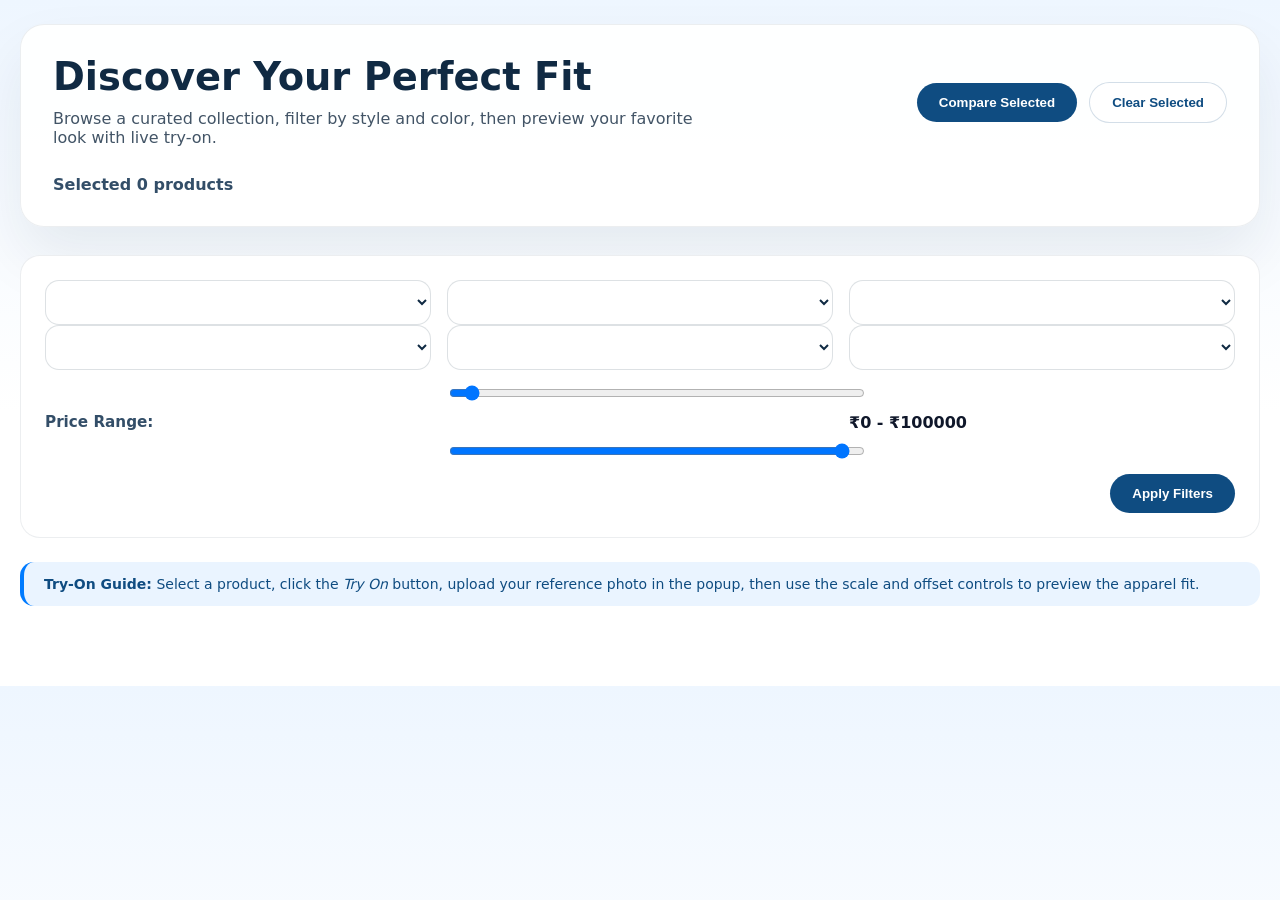
==== commit 14acad75: "tryon and compare button issue resloved" ====
--- a/templates/index.html
+++ b/templates/index.html
@@ -12,8 +12,12 @@
                 <p>Browse a curated collection, filter by style and color, then preview your favorite look with live try-on.</p>
             </div>
             <div class="hero-actions">
-                <button class="hero-button" onclick="compareProducts()">Compare Selected</button>
-                <button class="hero-button secondary" onclick="clearSelectedProducts()">Clear Selected</button>
+                <button id="compare-button" type="button" class="hero-button" onclick="compareProducts()">Compare Selected</button>
+                <button type="button" class="hero-button secondary" onclick="clearSelectedProducts()">Clear Selected</button>
+            </div>
+            <div class="selection-summary">
+                <span>Selected <span id="selected-count">0</span> products</span>
+                <div id="selected-products-list" class="selected-products-list"></div>
             </div>
         </section>
 
@@ -199,7 +203,7 @@
                 productMap[p.id] = p;
                 grid.innerHTML += `
                     <div class="product-card">
-                        <input type="checkbox" value="${p.id}" onchange="toggleProduct(this)">
+                        <input type="checkbox" value="${p.id}" onchange="toggleProduct(this)" ${selectedProducts.includes(p.id) ? 'checked' : ''}>
                         <img src="${p.image_url}" alt="${p.productDisplayname}" loading="lazy" decoding="async">
                         <h4>${p.productDisplayname}</h4>
                         <p>₹${p.price}</p>
@@ -216,6 +220,7 @@
                 <span>Page ${page}</span>
                 <button onclick="loadProducts(${page+1})" ${data.products.length < perPage ? 'disabled' : ''}>Next</button>
             `;
+            updateSelectionState();
         }
 
         // Handle product selection
@@ -235,6 +240,7 @@
                 selectedProducts = selectedProducts.filter(id => id !== productId);
                 delete selectedProductsData[productId];
             }
+            updateSelectionState();
         }
 
         function openTryOnModal(productId) {
@@ -311,10 +317,12 @@
             userImage = new Image();
             userImage.onload = () => {
                 const product = productMap[activeTryOnProductId];
-                if (!product) return;
+                if (!product || !product.image_url) {
+                    alert("Unable to find the selected product image. Please try a different item.");
+                    return;
+                }
 
                 productOverlayImage = new Image();
-                productOverlayImage.crossOrigin = "anonymous";
                 productOverlayImage.onload = () => {
                     document.getElementById("tryon-placeholder").style.display = "none";
                     document.getElementById("tryon-preview-panel").style.display = "block";
@@ -344,6 +352,7 @@
             selectedProducts = [];
             selectedProductsData = {};
             document.querySelectorAll('#product-grid input[type="checkbox"]').forEach(cb => cb.checked = false);
+            updateSelectionState();
         }
 
         async function tryOnSelectedProduct() {
@@ -358,11 +367,13 @@
             }
 
             productOverlayImage = new Image();
-            productOverlayImage.crossOrigin = "anonymous";
             productOverlayImage.onload = () => {
                 showTryOnControls();
                 autoFitTryOn();
                 drawTryOn();
+            };
+            productOverlayImage.onerror = () => {
+                alert("Failed to load product preview image. Please try another product or refresh the page.");
             };
             productOverlayImage.src = product.image_url;
         }
@@ -380,6 +391,10 @@
                 body: JSON.stringify({products: selectedProducts})
             });
             let data = await response.json();
+            if (!response.ok) {
+                alert(data.error || "Unable to compare products. Please try again.");
+                return;
+            }
 
             document.getElementById("comparison-box").style.display = "block";
             let resultsDiv = document.getElementById("comparison-results");
@@ -408,6 +423,25 @@
         document.getElementById("min_price").addEventListener("input", updatePriceValue);
         document.getElementById("max_price").addEventListener("input", updatePriceValue);
         document.getElementById("reference-image-input").addEventListener("change", handleReferenceImageUpload);
+
+        function updateSelectionState() {
+            document.getElementById("selected-count").textContent = selectedProducts.length;
+            document.getElementById("compare-button").disabled = selectedProducts.length < 2;
+
+            const list = document.getElementById("selected-products-list");
+            list.innerHTML = "";
+            selectedProducts.forEach(id => {
+                const product = selectedProductsData[id];
+                if (product) {
+                    const chip = document.createElement("span");
+                    chip.className = "product-chip";
+                    chip.textContent = product.productDisplayname;
+                    list.appendChild(chip);
+                }
+            });
+        }
+
+        updateSelectionState();
         document.getElementById("tryon-scale").addEventListener("input", event => {
             tryOnScale = parseFloat(event.target.value);
             drawTryOn();
--- a/static/style.css
+++ b/static/style.css
@@ -44,6 +44,31 @@
     display: flex;
     gap: 12px;
     flex-wrap: wrap;
+    align-items: center;
+}
+
+.selection-summary {
+    display: flex;
+    flex-wrap: wrap;
+    gap: 12px;
+    align-items: center;
+    margin-top: 12px;
+    color: #334e68;
+    font-weight: 600;
+}
+
+.selected-products-list {
+    display: flex;
+    flex-wrap: wrap;
+    gap: 8px;
+}
+
+.product-chip {
+    background: rgba(15, 75, 129, 0.1);
+    color: #0f4c81;
+    padding: 8px 12px;
+    border-radius: 999px;
+    font-size: 0.9rem;
 }
 
 .hero-button,
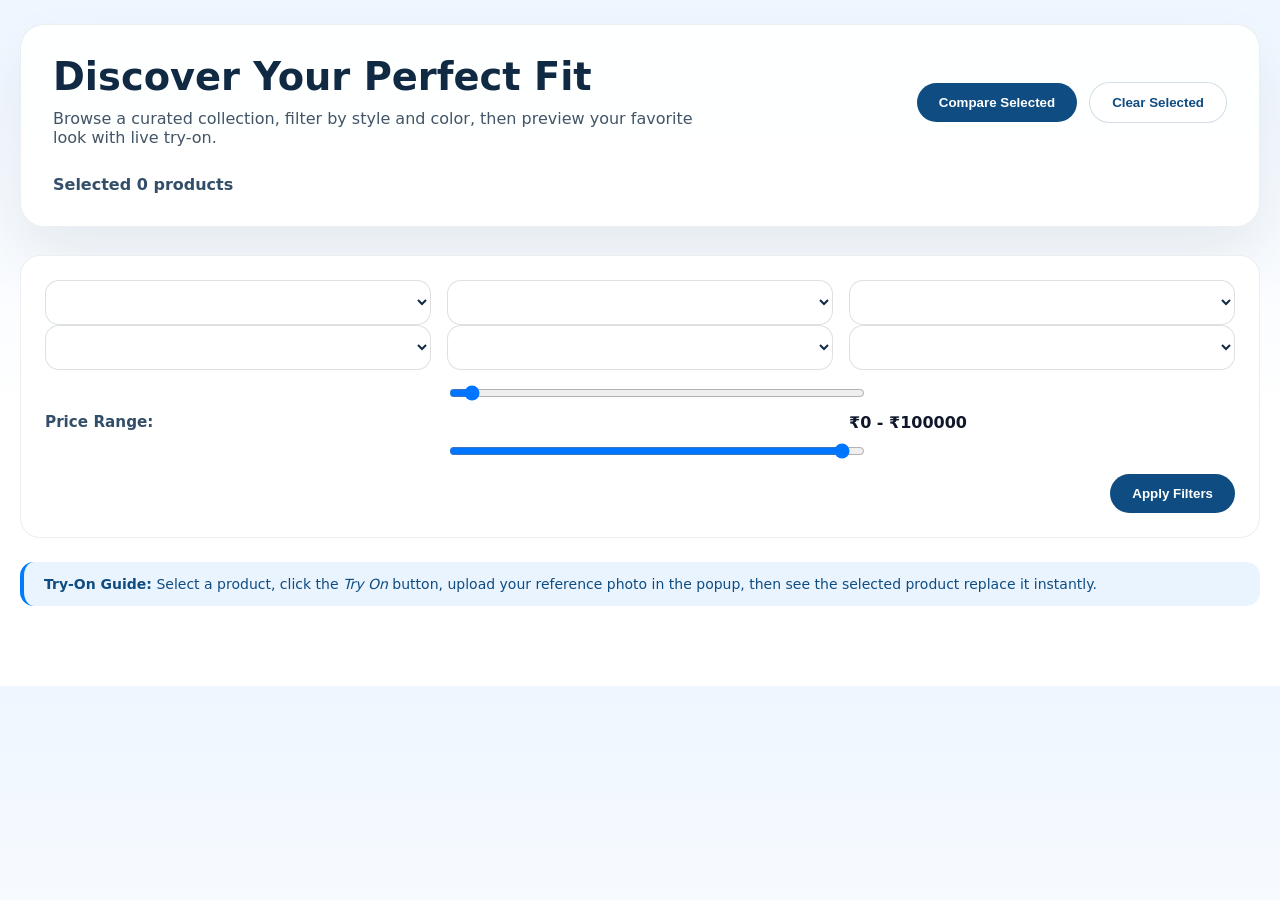
==== commit e31d069a: "compare pop screen added" ====
--- a/templates/index.html
+++ b/templates/index.html
@@ -48,7 +48,7 @@
     </div>
 
     <div class="tryon-note">
-        <strong>Try-On Guide:</strong> Select a product, click the <em>Try On</em> button, upload your reference photo in the popup, then use the scale and offset controls to preview the apparel fit.
+        <strong>Try-On Guide:</strong> Select a product, click the <em>Try On</em> button, upload your reference photo in the popup, then see the selected product replace it instantly.
     </div>
 
     <!-- Product Grid -->
@@ -63,19 +63,19 @@
             <div class="tryon-modal-header">
                 <div>
                     <h3>Live Apparel Fitting</h3>
-                    <p class="tryon-modal-subtitle">Upload a reference photo and preview the selected product on it instantly.</p>
+                    <p class="tryon-modal-subtitle">Upload a photo to begin, then see the selected product replace it instantly.</p>
                 </div>
                 <button class="modal-close" type="button" onclick="closeTryOnModal()">✕</button>
             </div>
             <div class="tryon-modal-body">
                 <div class="tryon-preview-column">
-                    <div class="tryon-preview-title">Uploaded Image Preview</div>
+                    <div class="tryon-preview-title">Selected Product Preview</div>
                     <div class="tryon-preview-panel" id="tryon-preview-panel" style="display:none;">
                         <div class="tryon-preview-frame">
                             <canvas id="tryon-canvas"></canvas>
                             <div class="preview-badge">Preview</div>
                         </div>
-                        <div class="tryon-preview-label">Your uploaded reference image with apparel overlay</div>
+                        <div class="tryon-preview-label">Reference image replaced by the selected product.</div>
                         <button class="exit-tryon-button" type="button" onclick="closeTryOnModal()">Exit Try On</button>
                     </div>
                     <div class="tryon-placeholder" id="tryon-placeholder">
@@ -93,26 +93,27 @@
                         </div>
                     </div>
                     <div class="tryon-upload-card">
-                        <p>Choose a reference image to see the selected apparel fit.</p>
+                        <p>Choose a reference image to start the try-on preview.</p>
                         <p class="tryon-note-small">Tip: full-body or torso images work best.</p>
                         <input type="file" id="reference-image-input" accept="image/*">
                     </div>
-                    <div id="tryon-controls" class="try-on-controls" style="display:none;">
-                        <label>Scale: <input type="range" id="tryon-scale" min="0.2" max="1.2" step="0.05" value="0.6"></label>
-                        <label>X Offset: <input type="range" id="tryon-offset-x" min="-200" max="200" step="5" value="0"></label>
-                        <label>Y Offset: <input type="range" id="tryon-offset-y" min="-200" max="200" step="5" value="0"></label>
-                        <button type="button" id="tryon-auto-fit">Auto Fit</button>
-                    </div>
                 </div>
             </div>
         </div>
     </div>
 
-    <!-- Comparison Screen -->
-    <div id="comparison-box" style="display:none;">
-        <h3>🔍 Product Comparison</h3>
-        <div id="comparison-results"></div>
-        <button onclick="closeComparison()">Close</button>
+    <!-- Comparison Modal -->
+    <div id="comparison-box" class="modal" style="display:none;">
+        <div class="modal-content tryon-modal-content comparison-modal-content">
+            <div class="tryon-modal-header">
+                <div>
+                    <h3>Product Comparison</h3>
+                    <p class="tryon-modal-subtitle">Compare your selected items side by side.</p>
+                </div>
+                <button class="modal-close" type="button" onclick="closeComparison()">✕</button>
+            </div>
+            <div id="comparison-results" class="comparison-results"></div>
+        </div>
     </div>
     </main>
 
@@ -123,11 +124,7 @@
         let activeTryOnProductId = null;
         let currentPage = 1;
         const perPage = 16; // ✅ Match backend
-        let userImage = null;
         let productOverlayImage = null;
-        let tryOnScale = 0.6;
-        let tryOnOffsetX = 0;
-        let tryOnOffsetY = 0;
 
         // Load filters from backend
         async function loadFilters() {
@@ -256,16 +253,8 @@
             document.getElementById("reference-image-input").value = "";
             document.getElementById("tryon-preview-panel").style.display = "none";
             document.getElementById("tryon-canvas").style.display = "none";
-            document.getElementById("tryon-controls").style.display = "none";
             document.getElementById("tryon-placeholder").style.display = "block";
-            userImage = null;
             productOverlayImage = null;
-            tryOnScale = 0.6;
-            tryOnOffsetX = 0;
-            tryOnOffsetY = 0;
-            document.getElementById("tryon-scale").value = tryOnScale;
-            document.getElementById("tryon-offset-x").value = tryOnOffsetX;
-            document.getElementById("tryon-offset-y").value = tryOnOffsetY;
             document.getElementById("tryon-modal").style.display = "flex";
         }
 
@@ -277,105 +266,50 @@
             return activeTryOnProductId ? productMap[activeTryOnProductId] : null;
         }
 
-        function showTryOnControls() {
-            document.getElementById("tryon-controls").style.display = "flex";
-        }
-
         function drawTryOn() {
             const canvas = document.getElementById("tryon-canvas");
-            if (!userImage || !productOverlayImage) {
+            if (!productOverlayImage) {
                 return;
             }
 
             const ctx = canvas.getContext("2d");
             const maxCanvasWidth = 960;
-            const imageScale = Math.min(1, maxCanvasWidth / userImage.naturalWidth);
-            canvas.width = Math.round(userImage.naturalWidth * imageScale);
-            canvas.height = Math.round(userImage.naturalHeight * imageScale);
+            const imageScale = Math.min(1, maxCanvasWidth / productOverlayImage.naturalWidth);
+            canvas.width = Math.round(productOverlayImage.naturalWidth * imageScale);
+            canvas.height = Math.round(productOverlayImage.naturalHeight * imageScale);
 
             ctx.clearRect(0, 0, canvas.width, canvas.height);
-            ctx.drawImage(userImage, 0, 0, canvas.width, canvas.height);
-
-            const overlayBaseWidth = canvas.width * 0.55;
-            const overlayWidth = overlayBaseWidth * tryOnScale;
-            const overlayHeight = overlayWidth * (productOverlayImage.naturalHeight / productOverlayImage.naturalWidth);
-            const x = (canvas.width - overlayWidth) / 2 + tryOnOffsetX;
-            const y = canvas.height * 0.18 + tryOnOffsetY;
-
-            ctx.save();
-            ctx.globalAlpha = 0.9;
-            ctx.filter = "drop-shadow(0px 14px 24px rgba(15, 23, 42, 0.18))";
-            ctx.drawImage(productOverlayImage, x, y, overlayWidth, overlayHeight);
-            ctx.restore();
+            ctx.drawImage(productOverlayImage, 0, 0, canvas.width, canvas.height);
         }
 
         function handleReferenceImageUpload(event) {
             const file = event.target.files[0];
             if (!file || !activeTryOnProductId) return;
 
-            const url = URL.createObjectURL(file);
-            userImage = new Image();
-            userImage.onload = () => {
-                const product = productMap[activeTryOnProductId];
-                if (!product || !product.image_url) {
-                    alert("Unable to find the selected product image. Please try a different item.");
-                    return;
-                }
-
-                productOverlayImage = new Image();
-                productOverlayImage.onload = () => {
-                    document.getElementById("tryon-placeholder").style.display = "none";
-                    document.getElementById("tryon-preview-panel").style.display = "block";
-                    document.getElementById("tryon-canvas").style.display = "block";
-                    document.getElementById("tryon-controls").style.display = "flex";
-                    autoFitTryOn();
-                };
-                productOverlayImage.onerror = () => {
-                    alert("Failed to load product preview image. Please try another product or refresh the page.");
-                };
-                productOverlayImage.src = product.image_url;
-            };
-            userImage.src = url;
-        }
-
-        function autoFitTryOn() {
-            tryOnScale = 0.6;
-            tryOnOffsetX = 0;
-            tryOnOffsetY = 0;
-            document.getElementById("tryon-scale").value = tryOnScale;
-            document.getElementById("tryon-offset-x").value = tryOnOffsetX;
-            document.getElementById("tryon-offset-y").value = tryOnOffsetY;
-            drawTryOn();
-        }
-
-        function clearSelectedProducts() {
-            selectedProducts = [];
-            selectedProductsData = {};
-            document.querySelectorAll('#product-grid input[type="checkbox"]').forEach(cb => cb.checked = false);
-            updateSelectionState();
-        }
-
-        async function tryOnSelectedProduct() {
-            const product = getTryOnProduct();
-            if (!product) {
-                alert("Please select a product to try on.");
-                return;
-            }
-            if (!userImage) {
-                alert("Please upload your photo first.");
+            const product = productMap[activeTryOnProductId];
+            if (!product || !product.image_url) {
+                alert("Unable to find the selected product image. Please try a different item.");
                 return;
             }
 
             productOverlayImage = new Image();
             productOverlayImage.onload = () => {
-                showTryOnControls();
-                autoFitTryOn();
+                document.getElementById("tryon-placeholder").style.display = "none";
+                document.getElementById("tryon-preview-panel").style.display = "block";
+                document.getElementById("tryon-canvas").style.display = "block";
                 drawTryOn();
             };
             productOverlayImage.onerror = () => {
                 alert("Failed to load product preview image. Please try another product or refresh the page.");
             };
             productOverlayImage.src = product.image_url;
+        }
+
+        function clearSelectedProducts() {
+            selectedProducts = [];
+            selectedProductsData = {};
+            document.querySelectorAll('#product-grid input[type="checkbox"]').forEach(cb => cb.checked = false);
+            updateSelectionState();
         }
 
         // Compare selected products
@@ -442,19 +376,6 @@
         }
 
         updateSelectionState();
-        document.getElementById("tryon-scale").addEventListener("input", event => {
-            tryOnScale = parseFloat(event.target.value);
-            drawTryOn();
-        });
-        document.getElementById("tryon-offset-x").addEventListener("input", event => {
-            tryOnOffsetX = parseInt(event.target.value, 10);
-            drawTryOn();
-        });
-        document.getElementById("tryon-offset-y").addEventListener("input", event => {
-            tryOnOffsetY = parseInt(event.target.value, 10);
-            drawTryOn();
-        });
-        document.getElementById("tryon-auto-fit").addEventListener("click", autoFitTryOn);
 
         // Initialize page
         window.onload = async () => {
--- a/static/style.css
+++ b/static/style.css
@@ -605,12 +605,11 @@
 }
 
 /* Comparison Box */
-#comparison-box {
-    background: #fff;
-    border: 1px solid #ddd;
-    padding: 20px;
-    margin: 20px;
-    border-radius: 6px;
+.comparison-results {
+    display: grid;
+    grid-template-columns: repeat(auto-fit, minmax(240px, 1fr));
+    gap: 18px;
+    margin-top: 12px;
 }
 
 .comparison-card {
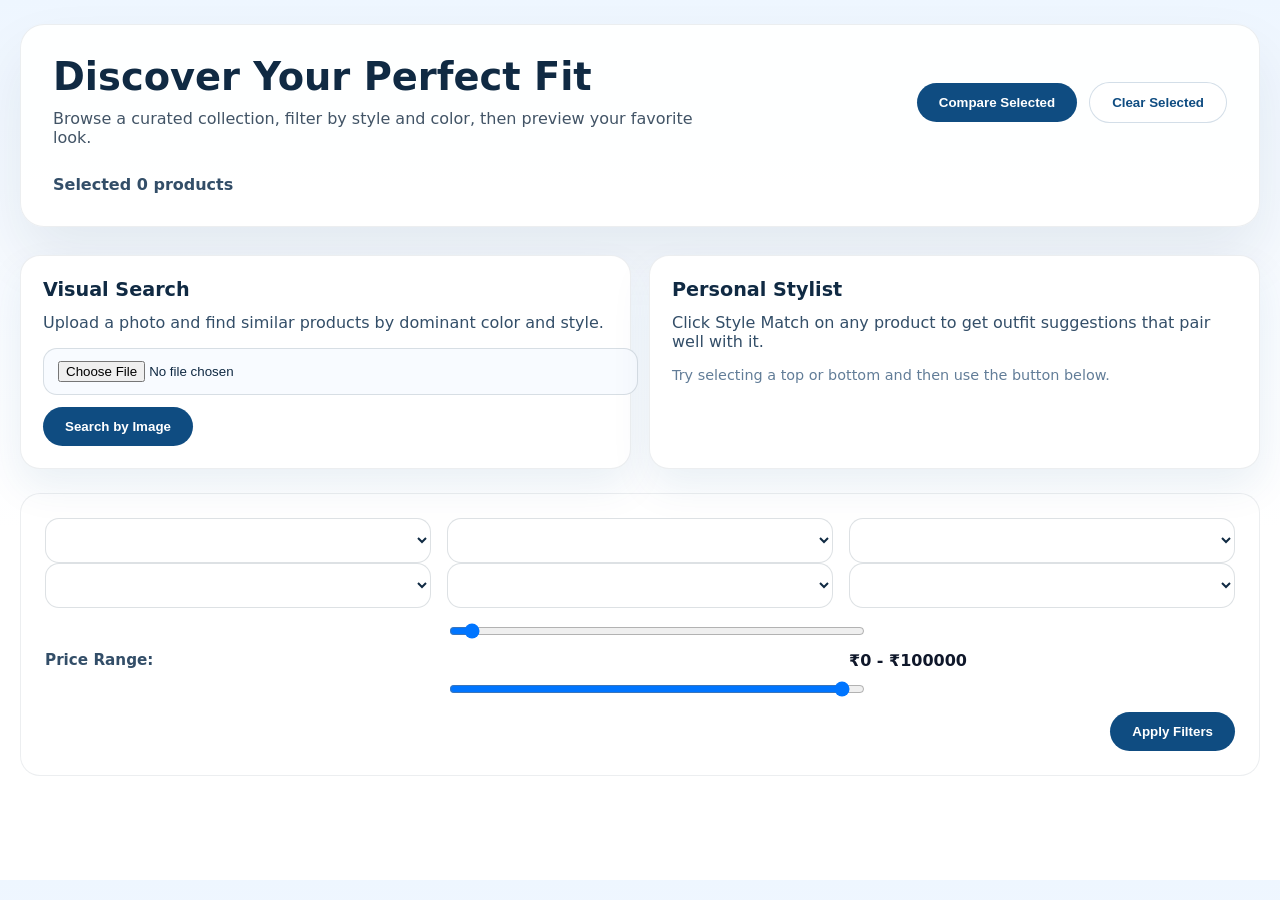
==== commit 90bea670: "new features added for image sreach and virtualstylist" ====
--- a/templates/index.html
+++ b/templates/index.html
@@ -9,7 +9,7 @@
         <section class="hero-banner">
             <div class="hero-copy">
                 <h1>Discover Your Perfect Fit</h1>
-                <p>Browse a curated collection, filter by style and color, then preview your favorite look with live try-on.</p>
+                <p>Browse a curated collection, filter by style and color, then preview your favorite look.</p>
             </div>
             <div class="hero-actions">
                 <button id="compare-button" type="button" class="hero-button" onclick="compareProducts()">Compare Selected</button>
@@ -20,6 +20,22 @@
                 <div id="selected-products-list" class="selected-products-list"></div>
             </div>
         </section>
+
+        <div class="discovery-panel">
+            <div class="discovery-card">
+                <h3>Visual Search</h3>
+                <p>Upload a photo and find similar products by dominant color and style.</p>
+                <form id="image-search-form" onsubmit="event.preventDefault(); imageSearch();">
+                    <input type="file" id="image-search-input" accept="image/*">
+                    <button type="submit" class="primary-button">Search by Image</button>
+                </form>
+            </div>
+            <div class="discovery-card">
+                <h3>Personal Stylist</h3>
+                <p>Click Style Match on any product to get outfit suggestions that pair well with it.</p>
+                <p class="small-text">Try selecting a top or bottom and then use the button below.</p>
+            </div>
+        </div>
 
         <div class="filters">
         <form id="filter-form">
@@ -47,9 +63,7 @@
         </form>
     </div>
 
-    <div class="tryon-note">
-        <strong>Try-On Guide:</strong> Select a product, click the <em>Try On</em> button, upload your reference photo in the popup, then see the selected product replace it instantly.
-    </div>
+
 
     <!-- Product Grid -->
     <div id="product-grid" class="grid"></div>
@@ -57,62 +71,46 @@
     <!-- Pagination -->
     <div id="pagination"></div>
 
-    <!-- Virtual Try-On Popup -->
-    <div id="tryon-modal" class="modal" style="display:none;">
-        <div class="modal-content tryon-modal-content">
-            <div class="tryon-modal-header">
+    <!-- Comparison Modal -->
+    <div id="comparison-box" class="modal" style="display:none;">
+        <div class="modal-content comparison-modal-content">
+            <div class="modal-header">
                 <div>
-                    <h3>Live Apparel Fitting</h3>
-                    <p class="tryon-modal-subtitle">Upload a photo to begin, then see the selected product replace it instantly.</p>
+                    <h3>Product Comparison</h3>
+                    <p class="modal-subtitle">Compare your selected items side by side.</p>
                 </div>
-                <button class="modal-close" type="button" onclick="closeTryOnModal()">✕</button>
-            </div>
-            <div class="tryon-modal-body">
-                <div class="tryon-preview-column">
-                    <div class="tryon-preview-title">Selected Product Preview</div>
-                    <div class="tryon-preview-panel" id="tryon-preview-panel" style="display:none;">
-                        <div class="tryon-preview-frame">
-                            <canvas id="tryon-canvas"></canvas>
-                            <div class="preview-badge">Preview</div>
-                        </div>
-                        <div class="tryon-preview-label">Reference image replaced by the selected product.</div>
-                        <button class="exit-tryon-button" type="button" onclick="closeTryOnModal()">Exit Try On</button>
-                    </div>
-                    <div class="tryon-placeholder" id="tryon-placeholder">
-                        <p>Select a product and upload your reference image to begin live fit.</p>
-                    </div>
-                </div>
-                <div class="tryon-info-column">
-                    <div class="tryon-product-card">
-                        <img id="modal-product-image" src="" alt="Product image" loading="lazy" decoding="async">
-                        <div>
-                            <h4 id="modal-product-name"></h4>
-                            <p id="modal-product-price"></p>
-                            <p id="modal-product-category"></p>
-                            <p id="modal-product-attributes"></p>
-                        </div>
-                    </div>
-                    <div class="tryon-upload-card">
-                        <p>Choose a reference image to start the try-on preview.</p>
-                        <p class="tryon-note-small">Tip: full-body or torso images work best.</p>
-                        <input type="file" id="reference-image-input" accept="image/*">
-                    </div>
-                </div>
-            </div>
+                <button class="modal-close" type="button" onclick="closeComparison()">✕</button>
+            </div>
+            <div id="comparison-results" class="comparison-results"></div>
         </div>
     </div>
 
-    <!-- Comparison Modal -->
-    <div id="comparison-box" class="modal" style="display:none;">
-        <div class="modal-content tryon-modal-content comparison-modal-content">
-            <div class="tryon-modal-header">
+    <!-- Image Search Modal -->
+    <div id="image-search-modal" class="modal" style="display:none;">
+        <div class="modal-content comparison-modal-content">
+            <div class="modal-header">
                 <div>
-                    <h3>Product Comparison</h3>
-                    <p class="tryon-modal-subtitle">Compare your selected items side by side.</p>
+                    <h3>Image Search Results</h3>
+                    <p class="modal-subtitle">Products matched by color and style.</p>
                 </div>
-                <button class="modal-close" type="button" onclick="closeComparison()">✕</button>
-            </div>
-            <div id="comparison-results" class="comparison-results"></div>
+                <button class="modal-close" type="button" onclick="closeImageSearchModal()">✕</button>
+            </div>
+            <div id="image-search-results" class="comparison-results"></div>
+            <div id="image-search-info" class="modal-info"></div>
+        </div>
+    </div>
+
+    <!-- Style Match Modal -->
+    <div id="style-match-modal" class="modal" style="display:none;">
+        <div class="modal-content comparison-modal-content">
+            <div class="modal-header">
+                <div>
+                    <h3>Style Match Suggestions</h3>
+                    <p class="modal-subtitle">Complete the look with complementary items.</p>
+                </div>
+                <button class="modal-close" type="button" onclick="closeStyleMatchModal()">✕</button>
+            </div>
+            <div id="style-match-results" class="style-match-results"></div>
         </div>
     </div>
     </main>
@@ -121,10 +119,8 @@
         let selectedProducts = [];
         let selectedProductsData = {};
         let productMap = {};
-        let activeTryOnProductId = null;
         let currentPage = 1;
         const perPage = 16; // ✅ Match backend
-        let productOverlayImage = null;
 
         // Load filters from backend
         async function loadFilters() {
@@ -205,7 +201,9 @@
                         <h4>${p.productDisplayname}</h4>
                         <p>₹${p.price}</p>
                         <p>${p.gender}, ${p.masterCategory}, ${p.subCategory}</p>
-                        <button class="try-on-card-button" type="button" onclick="openTryOnModal(${p.id})">Try On</button>
+                        <div class="product-card-actions">
+                            <button type="button" class="secondary-button" onclick="styleMatch(${p.id})">Style Match</button>
+                        </div>
                     </div>
                 `;
             });
@@ -238,71 +236,6 @@
                 delete selectedProductsData[productId];
             }
             updateSelectionState();
-        }
-
-        function openTryOnModal(productId) {
-            const product = productMap[productId];
-            if (!product) return;
-
-            activeTryOnProductId = productId;
-            document.getElementById("modal-product-image").src = product.image_url;
-            document.getElementById("modal-product-name").textContent = product.productDisplayname;
-            document.getElementById("modal-product-price").textContent = `Price: ₹${product.price}`;
-            document.getElementById("modal-product-category").textContent = `${product.gender} · ${product.masterCategory} · ${product.subCategory}`;
-            document.getElementById("modal-product-attributes").textContent = `Type: ${product.ArticleType}, Colour: ${product.baseCOlour}, Season: ${product.season}`;
-            document.getElementById("reference-image-input").value = "";
-            document.getElementById("tryon-preview-panel").style.display = "none";
-            document.getElementById("tryon-canvas").style.display = "none";
-            document.getElementById("tryon-placeholder").style.display = "block";
-            productOverlayImage = null;
-            document.getElementById("tryon-modal").style.display = "flex";
-        }
-
-        function closeTryOnModal() {
-            document.getElementById("tryon-modal").style.display = "none";
-        }
-
-        function getTryOnProduct() {
-            return activeTryOnProductId ? productMap[activeTryOnProductId] : null;
-        }
-
-        function drawTryOn() {
-            const canvas = document.getElementById("tryon-canvas");
-            if (!productOverlayImage) {
-                return;
-            }
-
-            const ctx = canvas.getContext("2d");
-            const maxCanvasWidth = 960;
-            const imageScale = Math.min(1, maxCanvasWidth / productOverlayImage.naturalWidth);
-            canvas.width = Math.round(productOverlayImage.naturalWidth * imageScale);
-            canvas.height = Math.round(productOverlayImage.naturalHeight * imageScale);
-
-            ctx.clearRect(0, 0, canvas.width, canvas.height);
-            ctx.drawImage(productOverlayImage, 0, 0, canvas.width, canvas.height);
-        }
-
-        function handleReferenceImageUpload(event) {
-            const file = event.target.files[0];
-            if (!file || !activeTryOnProductId) return;
-
-            const product = productMap[activeTryOnProductId];
-            if (!product || !product.image_url) {
-                alert("Unable to find the selected product image. Please try a different item.");
-                return;
-            }
-
-            productOverlayImage = new Image();
-            productOverlayImage.onload = () => {
-                document.getElementById("tryon-placeholder").style.display = "none";
-                document.getElementById("tryon-preview-panel").style.display = "block";
-                document.getElementById("tryon-canvas").style.display = "block";
-                drawTryOn();
-            };
-            productOverlayImage.onerror = () => {
-                alert("Failed to load product preview image. Please try another product or refresh the page.");
-            };
-            productOverlayImage.src = product.image_url;
         }
 
         function clearSelectedProducts() {
@@ -354,9 +287,103 @@
             document.getElementById("comparison-box").style.display = "none";
         }
 
-        document.getElementById("min_price").addEventListener("input", updatePriceValue);
-        document.getElementById("max_price").addEventListener("input", updatePriceValue);
-        document.getElementById("reference-image-input").addEventListener("change", handleReferenceImageUpload);
+        function imageSearch() {
+            const input = document.getElementById("image-search-input");
+            if (!input.files || !input.files[0]) {
+                alert("Please select an image to search.");
+                return;
+            }
+
+            const formData = new FormData();
+            formData.append('image', input.files[0]);
+
+            fetch('/image-search', {
+                method: 'POST',
+                body: formData
+            })
+            .then(res => res.json())
+            .then(data => {
+                if (data.error) {
+                    alert(data.error);
+                    return;
+                }
+                const results = document.getElementById('image-search-results');
+                const info = document.getElementById('image-search-info');
+                results.innerHTML = '';
+                info.textContent = `Dominant color matched: ${data.query_color}`;
+                data.results.forEach(product => {
+                    results.innerHTML += `
+                        <div class="comparison-card">
+                            <img src="${product.image_url}" alt="${product.productDisplayname}">
+                            <p><b>${product.productDisplayname}</b></p>
+                            <p>₹${product.price}</p>
+                            <p>${product.masterCategory} · ${product.subCategory}</p>
+                            <p>Colour: ${product.baseCOlour}</p>
+                        </div>
+                    `;
+                });
+                document.getElementById('image-search-modal').style.display = 'flex';
+            })
+            .catch(() => alert('Image search failed.'));
+        }
+
+        function closeImageSearchModal() {
+            document.getElementById('image-search-modal').style.display = 'none';
+        }
+
+        function styleMatch(productId) {
+            fetch(`/style-match?product_id=${productId}`)
+            .then(res => res.json())
+            .then(data => {
+                if (data.error) {
+                    alert(data.error);
+                    return;
+                }
+                const results = document.getElementById('style-match-results');
+                results.innerHTML = '';
+
+                const renderSection = (title, items) => {
+                    if (!items || items.length === 0) return '';
+                    let html = `<div class="style-section"><h4>${title}</h4><div class="comparison-results">`;
+                    items.forEach(product => {
+                        html += `
+                            <div class="comparison-card">
+                                <img src="${product.image_url}" alt="${product.productDisplayname}">
+                                <p><b>${product.productDisplayname}</b></p>
+                                <p>₹${product.price}</p>
+                                <p>${product.masterCategory} · ${product.subCategory}</p>
+                                <p>Colour: ${product.baseCOlour}</p>
+                            </div>
+                        `;
+                    });
+                    html += '</div></div>';
+                    return html;
+                };
+
+                if (data.suggestions.tops) {
+                    results.innerHTML += renderSection('Tops', data.suggestions.tops);
+                }
+                if (data.suggestions.bottoms) {
+                    results.innerHTML += renderSection('Bottoms', data.suggestions.bottoms);
+                }
+                if (data.suggestions.accessories) {
+                    results.innerHTML += renderSection('Accessories', data.suggestions.accessories);
+                }
+                document.getElementById('style-match-modal').style.display = 'flex';
+            })
+            .catch(() => alert('Style matching failed.'));
+        }
+
+        function closeStyleMatchModal() {
+            document.getElementById('style-match-modal').style.display = 'none';
+        }
+
+        const minPriceInput = document.getElementById("min_price");
+        const maxPriceInput = document.getElementById("max_price");
+        minPriceInput.addEventListener("input", updatePriceValue);
+        maxPriceInput.addEventListener("input", updatePriceValue);
+        minPriceInput.addEventListener("change", () => loadProducts(1));
+        maxPriceInput.addEventListener("change", () => loadProducts(1));
 
         function updateSelectionState() {
             document.getElementById("selected-count").textContent = selectedProducts.length;
--- a/static/style.css
+++ b/static/style.css
@@ -74,10 +74,7 @@
 .hero-button,
 .primary-button,
 .filters button,
-.top-actions button,
-.try-on-card-button,
-.exit-tryon-button,
-.try-on-panel button {
+.top-actions button {
     border: none;
     border-radius: 999px;
     padding: 12px 22px;
@@ -99,10 +96,7 @@
 .hero-button:hover,
 .primary-button:hover,
 .filters button:hover,
-.top-actions button:hover,
-.try-on-card-button:hover,
-.exit-tryon-button:hover,
-.try-on-panel button:hover {
+.top-actions button:hover {
     opacity: 0.95;
 }
 
@@ -165,15 +159,6 @@
     color: #fff;
 }
 
-.tryon-note {
-    background: #fff8e8;
-    color: #5b4636;
-    padding: 16px 22px;
-    border-left: 5px solid #f0c36d;
-    border-radius: 14px;
-    margin-bottom: 24px;
-    font-size: 0.98rem;
-}
 
 .top-actions {
     display: flex;
@@ -203,6 +188,142 @@
 
     .hero-actions {
         justify-content: flex-start;
+    }
+}
+
+.discovery-panel {
+    display: grid;
+    grid-template-columns: repeat(auto-fit, minmax(240px, 1fr));
+    gap: 18px;
+    margin-bottom: 24px;
+}
+
+.discovery-card {
+    background: #ffffff;
+    border: 1px solid rgba(16, 42, 67, 0.08);
+    border-radius: 20px;
+    padding: 22px;
+    box-shadow: 0 18px 40px rgba(15, 75, 129, 0.08);
+}
+
+.discovery-card h3 {
+    margin: 0 0 12px;
+    font-size: 1.2rem;
+}
+
+.discovery-card p {
+    margin: 0 0 16px;
+    color: #334e68;
+}
+
+.discovery-card .small-text {
+    font-size: 0.9rem;
+    color: #627d98;
+}
+
+.discovery-card input[type="file"] {
+    width: 100%;
+    border: 1px solid rgba(16, 42, 67, 0.14);
+    border-radius: 14px;
+    padding: 12px 14px;
+    background: #f8fbff;
+    color: #102a43;
+    margin-bottom: 12px;
+}
+
+.comparison-results {
+    display: grid;
+    grid-template-columns: repeat(auto-fit, minmax(220px, 1fr));
+    gap: 18px;
+    margin-top: 18px;
+}
+
+.comparison-card {
+    background: #f9fbff;
+    border: 1px solid rgba(15, 75, 129, 0.08);
+    border-radius: 18px;
+    padding: 16px;
+    text-align: center;
+}
+
+.comparison-card img {
+    width: 100%;
+    height: 200px;
+    object-fit: cover;
+    border-radius: 16px;
+    margin-bottom: 14px;
+}
+
+.modal-header {
+    display: flex;
+    justify-content: space-between;
+    align-items: flex-start;
+    gap: 18px;
+}
+
+.modal-header h3 {
+    margin: 0;
+}
+
+.modal-subtitle {
+    margin: 4px 0 0;
+    color: #627d98;
+    font-size: 0.95rem;
+}
+
+.modal-close {
+    background: transparent;
+    border: none;
+    font-size: 1.35rem;
+    cursor: pointer;
+    color: #102a43;
+}
+
+.modal-info {
+    margin-top: 14px;
+    color: #334e68;
+    font-weight: 600;
+}
+
+.style-match-results {
+    display: grid;
+    gap: 20px;
+    margin-top: 18px;
+}
+
+.style-section {
+    border-top: 1px solid rgba(15, 75, 129, 0.1);
+    padding-top: 18px;
+}
+
+.style-section h4 {
+    margin: 0 0 14px;
+    color: #102a43;
+}
+
+.product-card-actions {
+    margin-top: 14px;
+    display: flex;
+    justify-content: flex-end;
+}
+
+.secondary-button {
+    background: transparent;
+    border: 1px solid rgba(15, 75, 129, 0.18);
+    color: #0f4c81;
+}
+
+.style-section .comparison-results {
+    grid-template-columns: repeat(auto-fit, minmax(180px, 1fr));
+}
+
+@media (max-width: 600px) {
+    .hero-banner,
+    .discovery-panel,
+    .filters,
+    .comparison-results,
+    .style-match-results {
+        width: 100%;
     }
 }
 
@@ -254,76 +375,6 @@
     color: #486581;
 }
 
-.try-on-card-button {
-    margin-top: 14px;
-    padding: 12px 14px;
-    border: none;
-    border-radius: 999px;
-    background: #0f4c81;
-    color: #fff;
-    cursor: pointer;
-    width: 100%;
-    font-weight: 700;
-}
-
-.try-on-card-button:hover {
-    background: #0a3559;
-}
-
-/* Try-On Panel */
-.try-on-panel {
-    background: #fff;
-    border: 1px solid #ddd;
-    border-radius: 8px;
-    padding: 20px;
-    margin: 20px auto;
-    max-width: 900px;
-}
-
-.try-on-panel h3 {
-    margin-top: 0;
-}
-
-.try-on-panel input[type="file"] {
-    display: block;
-    margin-bottom: 12px;
-}
-
-.try-on-controls {
-    display: flex;
-    flex-wrap: wrap;
-    gap: 12px;
-    margin-top: 12px;
-    align-items: center;
-}
-
-.try-on-controls label {
-    display: flex;
-    flex-direction: column;
-    font-size: 14px;
-    color: #333;
-}
-
-.try-on-controls input[type="range"] {
-    width: 200px;
-    margin-top: 6px;
-}
-
-#tryon-canvas {
-    width: 100%;
-    max-width: 900px;
-    border: 1px solid #ccc;
-    border-radius: 6px;
-    margin-top: 12px;
-    background: #fff;
-}
-
-.tryon-note-small {
-    margin: 8px 0 12px;
-    font-size: 13px;
-    color: #4e5f7d;
-}
-
 .modal {
     position: fixed;
     inset: 0;
@@ -344,7 +395,7 @@
     position: relative;
 }
 
-.modal-content.tryon-modal-content {
+.modal-content.comparison-modal-content {
     max-height: 90vh;
     overflow-y: auto;
 }
@@ -366,186 +417,7 @@
     box-shadow: 0 8px 20px rgba(15, 23, 42, 0.12);
 }
 
-.tryon-details {
-    display: flex;
-    gap: 18px;
-    flex-wrap: wrap;
-    margin-bottom: 18px;
-}
-
-.tryon-product-card {
-    display: flex;
-    gap: 16px;
-    align-items: center;
-    flex: 1 1 320px;
-}
-
-.tryon-modal-header {
-    display: flex;
-    justify-content: space-between;
-    align-items: flex-start;
-    gap: 18px;
-    margin-bottom: 20px;
-}
-
-.tryon-modal-subtitle {
-    margin: 6px 0 0;
-    color: #5b667a;
-    font-size: 14px;
-}
-
-.tryon-modal-body {
-    display: flex;
-    gap: 24px;
-    flex-wrap: wrap;
-}
-
-.tryon-preview-column,
-.tryon-info-column {
-    flex: 1 1 420px;
-    display: flex;
-    flex-direction: column;
-    gap: 16px;
-}
-
-.tryon-preview-title {
-    font-size: 15px;
-    font-weight: 700;
-    margin-bottom: 10px;
-}
-
-.tryon-preview-panel {
-    display: flex;
-    flex-direction: column;
-    gap: 12px;
-    margin-top: 16px;
-    border: 1px solid #d8e0ea;
-    border-radius: 12px;
-    padding: 16px;
-    background: #fbfcfe;
-}
-
-.tryon-placeholder {
-    border: 2px dashed #c1c8d4;
-    border-radius: 16px;
-    padding: 40px;
-    text-align: center;
-    color: #6b7280;
-    background: #f8fafc;
-}
-
-.preview-badge {
-    position: absolute;
-    top: 14px;
-    left: 14px;
-    background: rgba(255,255,255,0.92);
-    padding: 6px 10px;
-    border-radius: 999px;
-    font-size: 12px;
-    color: #0f172a;
-    box-shadow: 0 8px 20px rgba(15,23,42,0.08);
-}
-
-.tryon-preview-frame {
-    position: relative;
-    width: 100%;
-    min-height: 340px;
-    background: #fff;
-    border: 1px solid #c1c8d4;
-    border-radius: 20px;
-    overflow: hidden;
-    box-shadow: 0 22px 60px rgba(15, 23, 42, 0.08);
-}
-
-.tryon-preview-frame canvas {
-    width: 100%;
-    height: 100%;
-    display: block;
-}
-
-.exit-tryon-button {
-    align-self: flex-start;
-    padding: 12px 20px;
-    border: none;
-    border-radius: 999px;
-    background: #111827;
-    color: #fff;
-    cursor: pointer;
-    font-size: 14px;
-    margin-top: 6px;
-    transition: background 0.2s ease;
-}
-
-.exit-tryon-button:hover {
-    background: #0f172a;
-}
-
-.tryon-upload-card {
-    flex: 1 1 260px;
-    background: #f7f9fc;
-    border: 1px dashed #c1c8d4;
-    border-radius: 10px;
-    padding: 16px;
-}
-
-.tryon-upload-card input[type="file"] {
-    display: block;
-    margin-top: 12px;
-}
-
-.tryon-preview-label {
-    margin-top: 10px;
-    font-size: 13px;
-    color: #5b667a;
-}
-
-.try-on-controls {
-    display: flex;
-    flex-wrap: wrap;
-    gap: 14px;
-    margin-top: 16px;
-    align-items: center;
-}
-
-.try-on-controls label {
-    display: flex;
-    flex-direction: column;
-    font-size: 14px;
-    color: #333;
-}
-
-.try-on-controls input[type="range"] {
-    width: 220px;
-    margin-top: 8px;
-}
-
-.try-on-card-button {
-    margin-top: 12px;
-    padding: 10px 14px;
-    border: none;
-    border-radius: 6px;
-    background: #28a745;
-    color: #fff;
-    cursor: pointer;
-}
-
-.try-on-card-button:hover {
-    background: #218838;
-}
-
-.try-on-panel button {
-    margin-top: 12px;
-    padding: 10px 16px;
-    border: none;
-    border-radius: 4px;
-    background: #007bff;
-    color: #fff;
-    cursor: pointer;
-}
-
-.try-on-panel button:hover {
-    background: #0056b3;
-}
+
 
 /* Pagination */
 #pagination {
@@ -573,15 +445,6 @@
 
 .top-actions button:hover {
     background: #0056b3;
-}
-
-.tryon-note {
-    background: #eaf4ff;
-    color: #0f4c81;
-    padding: 14px 20px;
-    margin: 0;
-    font-size: 14px;
-    border-left: 4px solid #007bff;
 }
 
 #pagination button {
